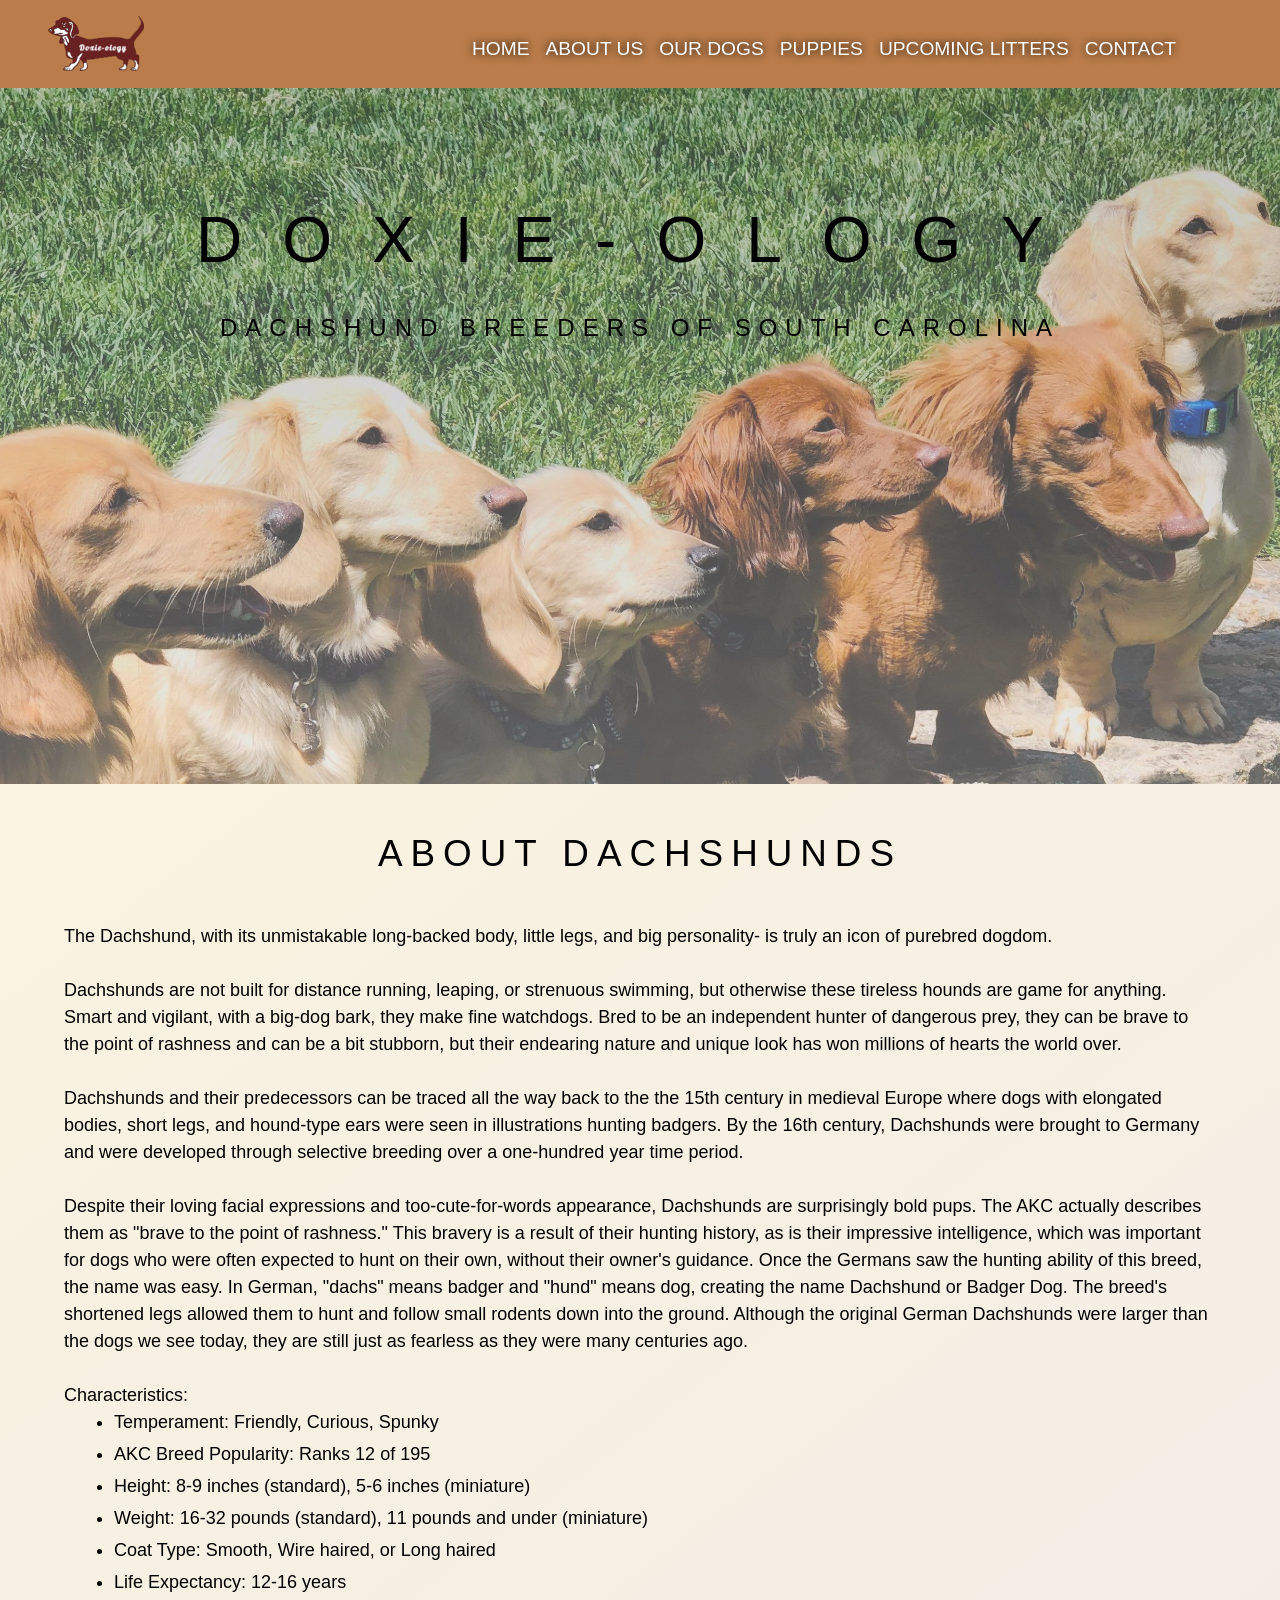
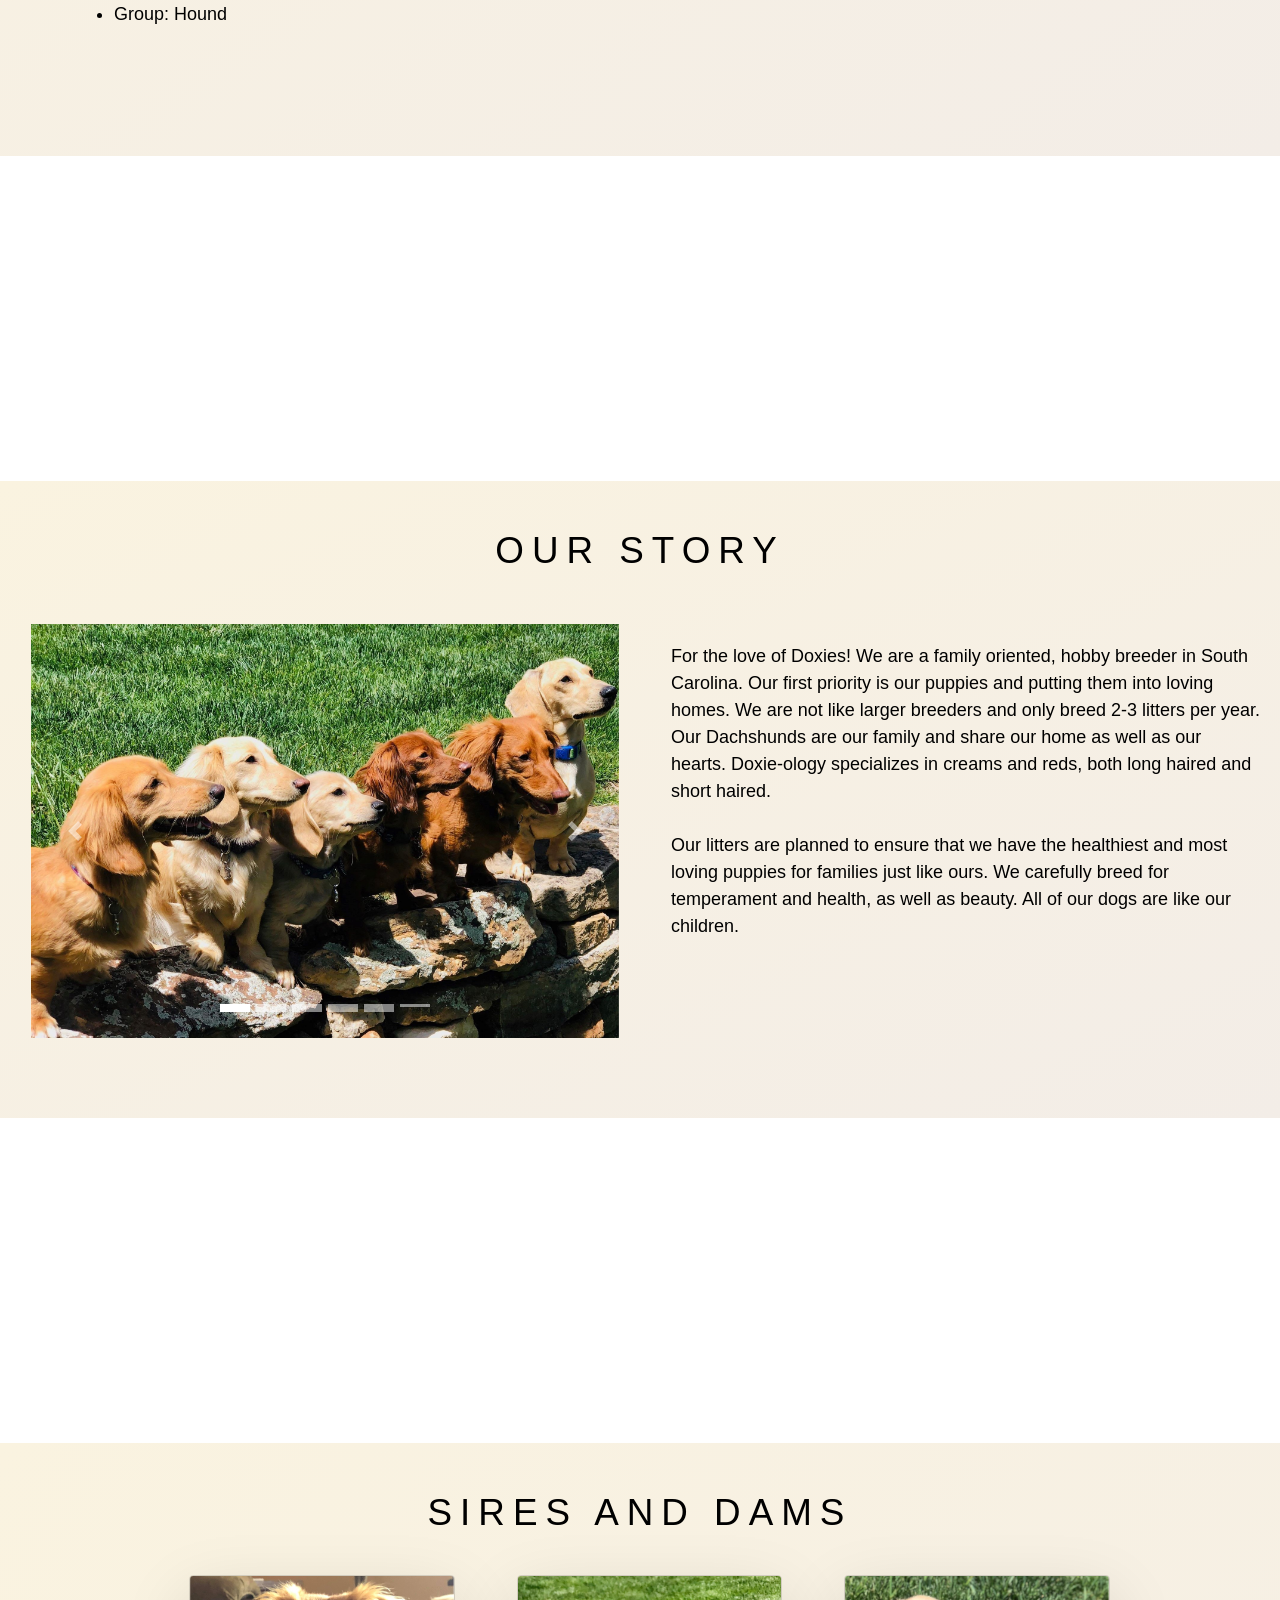
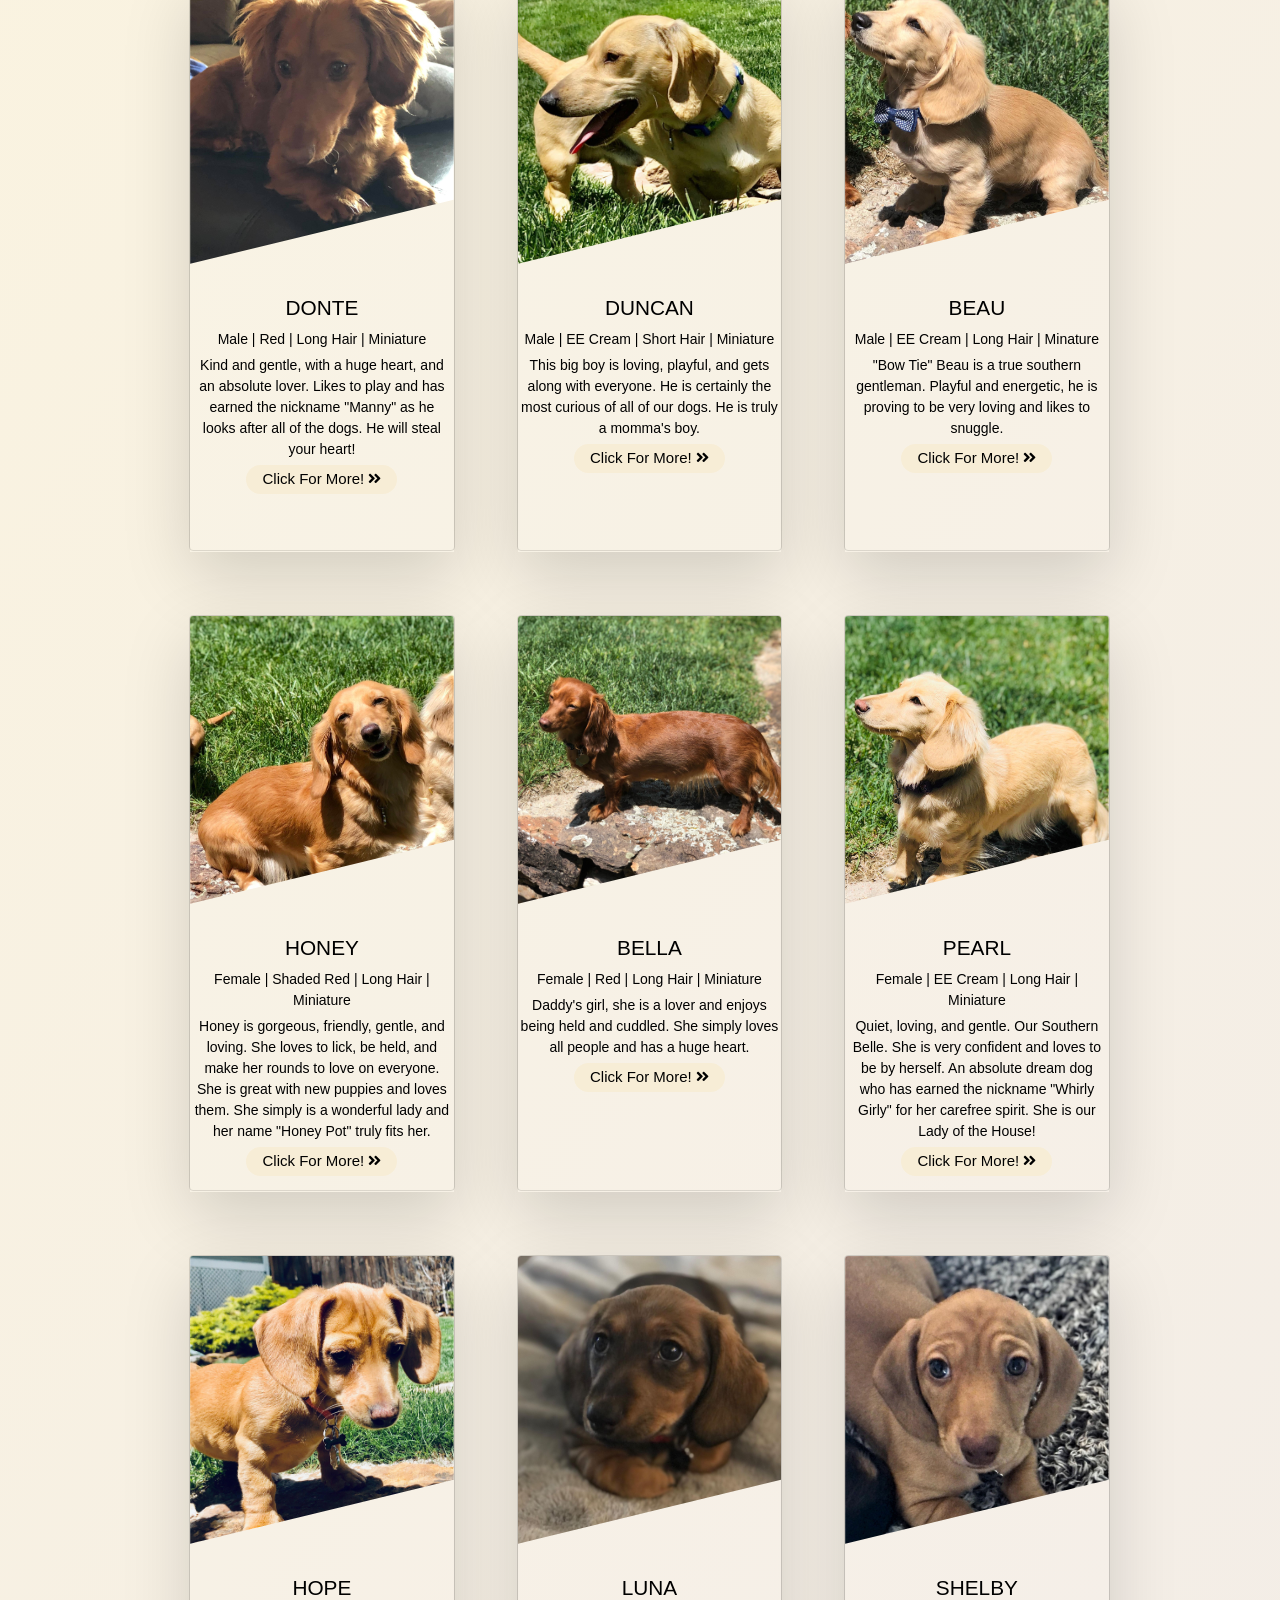
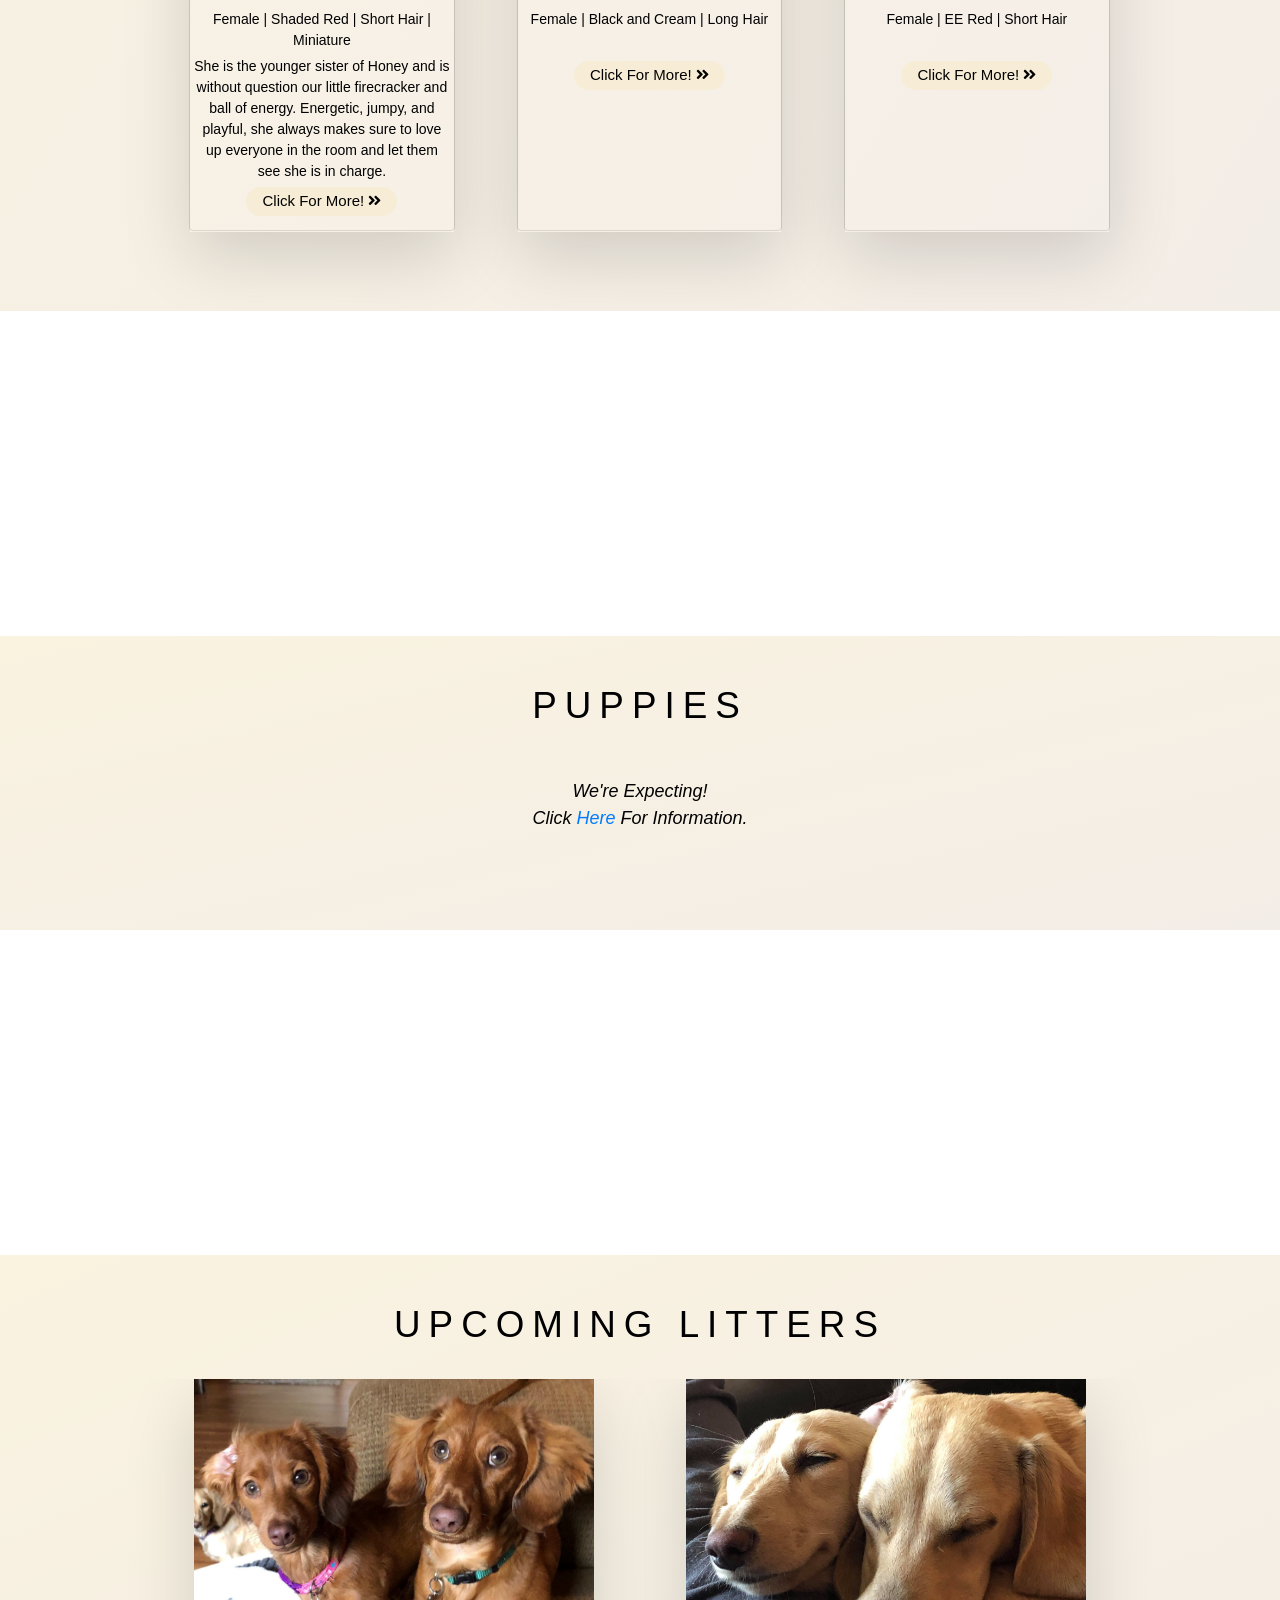
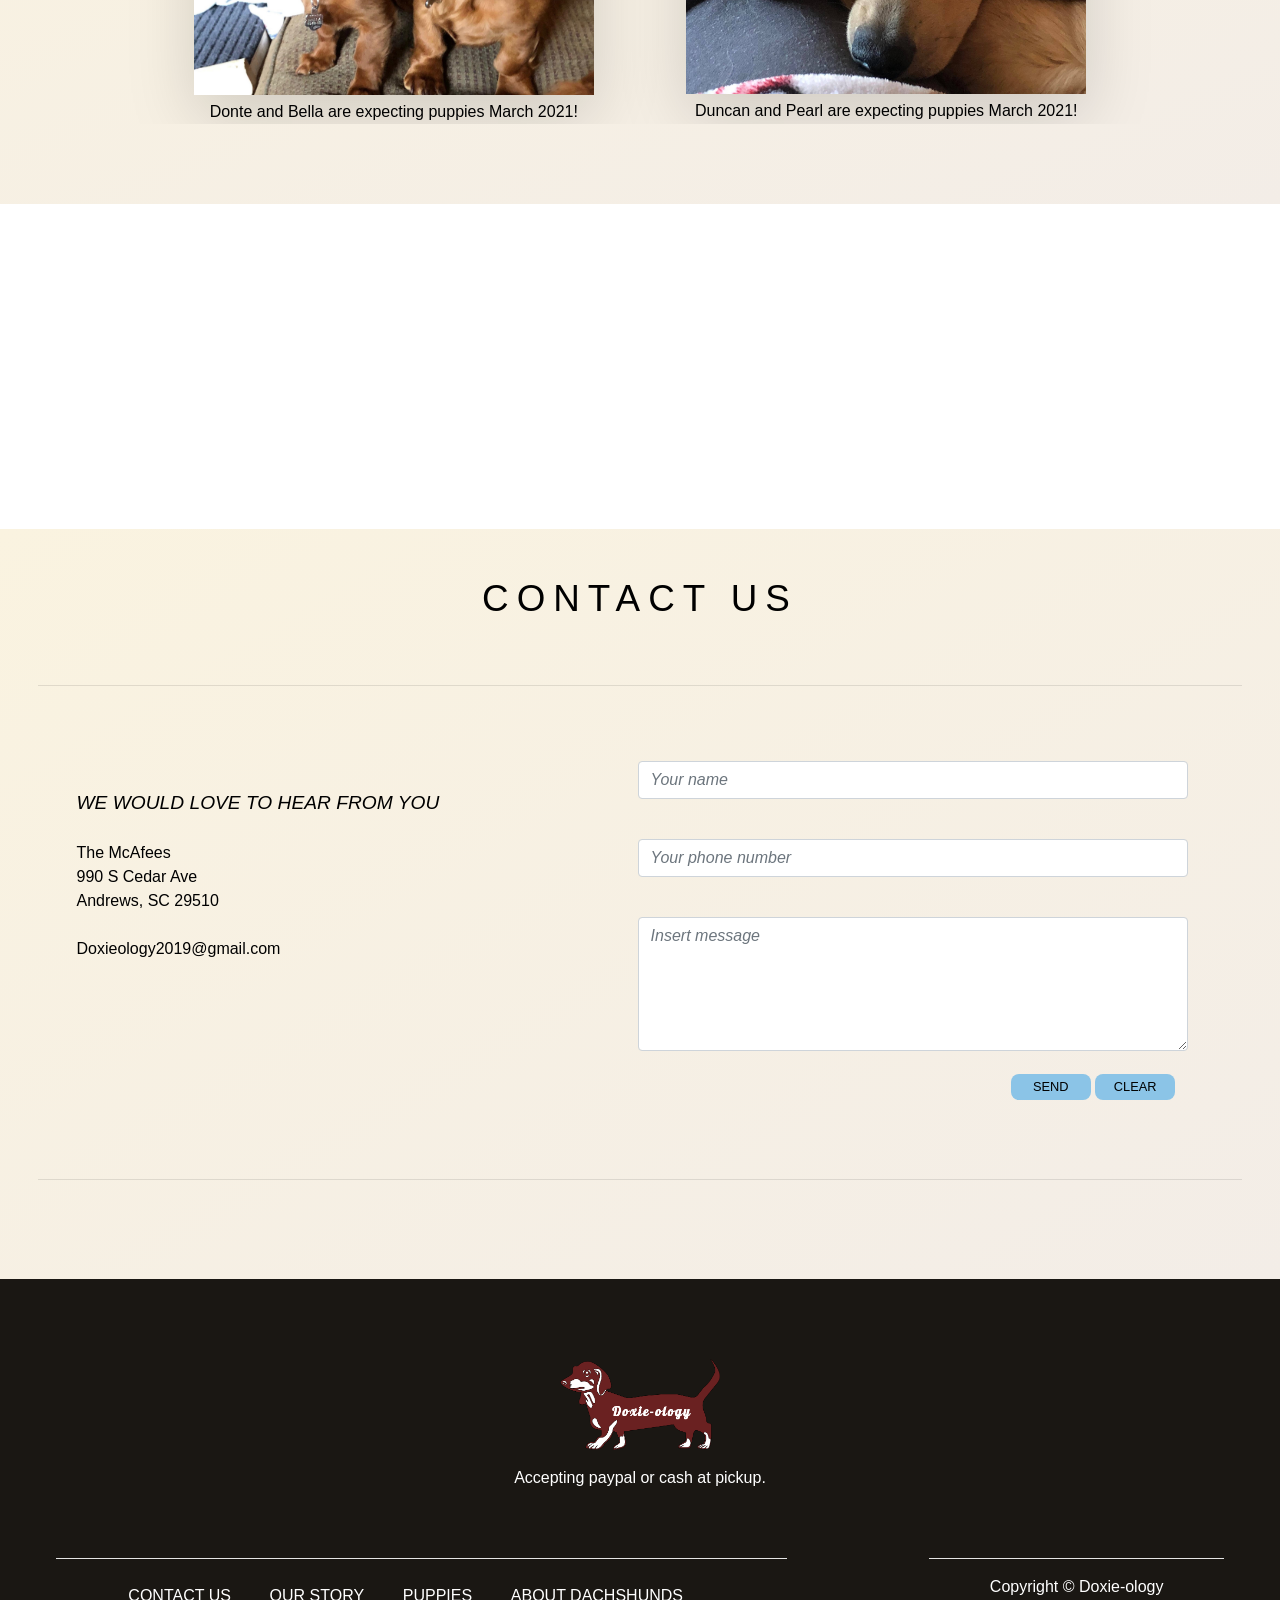
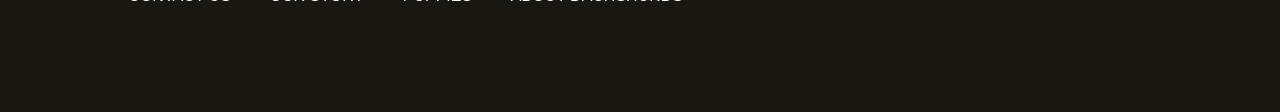
==== index.html @ 1e273b65 "changed due date" ====
<!DOCTYPE html>
<html lang="en">

<head>
    <meta charset="UTF-8">
    <meta name="viewport" content="width=device-width, initial-scale=1.0">

    <script src="https://code.jquery.com/jquery-3.4.1.slim.min.js"
        integrity="sha384-J6qa4849blE2+poT4WnyKhv5vZF5SrPo0iEjwBvKU7imGFAV0wwj1yYfoRSJoZ+n"
        crossorigin="anonymous"></script>
    <script src="https://cdn.jsdelivr.net/npm/popper.js@1.16.0/dist/umd/popper.min.js"
        integrity="sha384-Q6E9RHvbIyZFJoft+2mJbHaEWldlvI9IOYy5n3zV9zzTtmI3UksdQRVvoxMfooAo"
        crossorigin="anonymous"></script>
    <script src="assets/javascript/app.js"></script>

    <script src="https://stackpath.bootstrapcdn.com/bootstrap/4.4.1/js/bootstrap.min.js"
        integrity="sha384-wfSDF2E50Y2D1uUdj0O3uMBJnjuUD4Ih7YwaYd1iqfktj0Uod8GCExl3Og8ifwB6"
        crossorigin="anonymous"></script>
    <link rel="stylesheet" href="https://stackpath.bootstrapcdn.com/bootstrap/4.4.1/css/bootstrap.min.css"
        integrity="sha384-Vkoo8x4CGsO3+Hhxv8T/Q5PaXtkKtu6ug5TOeNV6gBiFeWPGFN9MuhOf23Q9Ifjh" crossorigin="anonymous">
    <link rel="stylesheet" href="https://use.fontawesome.com/releases/v5.13.0/css/all.css">
    <link rel="stylesheet" href="https://cdnjs.cloudflare.com/ajax/libs/font-awesome/4.7.0/css/font-awesome.min.css">
    <link rel="stylesheet" type="text/css" href="assets/css/style.css">

    <link rel="icon" href="favicon.ico" type="image/x-icon" />
    <link rel="shortcut icon" href="./assets/img/favicon.ico" type="image/x-icon" />
    <title>Doxie-ology</title>
</head>

<body>


    <nav class="navbar navbar-expand-md">
        <a class="navbar-brand" href="#home">
            <img src="./assets/img/logoFigma.png" alt="logo" class="logoHeader"></a>

        <div id="mySidepanel" class="sidepanel">
            <a href="javascript:void(0)" class="closebtn" onclick="closeNav()">&times;</a>
            <a href="#home">Home</a>
            <a href="#aboutUs">About Us</a>
            <a href="#parentInfo">Our Dogs</a>
            <a href="#availPups">Puppies</a>
            <a href="#availPups">Upcoming Litters</a>
            <a href="#contact">Contact Us</a>
        </div>
        <button class="openbtn" onclick="openNav()">&#9776;</button>

        <div class="collapse navbar-collapse" id="navbarSupportedContent">

            <ul class="navbar-nav ml-auto ">
                <li class="nav-item active">
                    <a class="nav-link" href="#home">Home <span class="sr-only">(current)</span></a>
                </li>
                <li class="nav-item">
                    <a class="nav-link" href="#aboutUs">About Us</a>
                </li>
                <li class="nav-item">
                    <a class="nav-link" href="#parentInfo">Our Dogs</a>
                </li>
                <li class="nav-item">
                    <a class="nav-link" href="#availPups">Puppies</a>
                </li>
                <li class="nav-item">
                    <a class="nav-link" href="#upcoming">Upcoming Litters</a>
                </li>
                <li class="nav-item">
                    <a class="nav-link" href="#contact">Contact</a>
                </li>

            </ul>

        </div>
    </nav>

    <div class="body">
        <div class="parallaxBody parallax1">
            <div class="heading" id="home">
                <div class="headingMain">doxie-ology</div>
                <div class="headingSub">dachshund breeders of south carolina</div>
                <!-- <div class="headingSub2">Puppies have found their forever homes. Stay tuned.</div> -->
            </div>
        </div>


        <div class="section" id="aboutDoxies">
            <h3 class="title">About Dachshunds</h3>
            <section class="about">

                The Dachshund, with its unmistakable long-backed body, little legs, and big personality- is truly an
                icon of purebred dogdom.
                <br>
                <br>
                Dachshunds are not built for distance running, leaping, or strenuous swimming, but otherwise these
                tireless hounds are game for anything.
                Smart and vigilant, with a big-dog bark, they make fine watchdogs. Bred to be an independent hunter of
                dangerous prey, they can be brave to the point of rashness and can be a bit stubborn,
                but their endearing nature and unique look has won millions of hearts the world over.
                <br>
                <br>
                Dachshunds and their predecessors can be traced all the way back to the the 15th century in medieval
                Europe where dogs with elongated bodies, short legs, and hound-type
                ears were seen in illustrations hunting badgers. By the 16th century, Dachshunds were brought to Germany
                and were developed through selective breeding
                over a one-hundred year time period.
                <br>
                <br>
                Despite their loving facial expressions and too-cute-for-words appearance, Dachshunds are surprisingly
                bold pups. The AKC actually describes them as
                "brave to the point of rashness." This bravery is a result of their hunting history, as is their
                impressive intelligence, which was important
                for dogs who were often expected to hunt on their own, without their owner's guidance. Once the Germans
                saw the hunting ability of this breed,
                the name was easy. In German, "dachs" means badger and "hund" means dog, creating the name Dachshund or
                Badger Dog. The breed's shortened legs
                allowed them to hunt and follow small rodents down into the ground. Although the original German
                Dachshunds were larger than the dogs we see today, they are still
                just as fearless as they were many centuries ago.
                <br>
                <br>
                <div class="characteristics">
                    <div class="listTitle">Characteristics:</div>
                    <div class="characteristicsList">
                        <ul>
                            <li>Temperament: Friendly, Curious, Spunky</li>
                            <li>AKC Breed Popularity: Ranks 12 of 195</li>
                            <li>Height: 8-9 inches (standard), 5-6 inches (miniature)</li>
                            <li>Weight: 16-32 pounds (standard), 11 pounds and under (miniature)</li>
                            <li>Coat Type: Smooth, Wire haired, or Long haired</li>
                            <li>Life Expectancy: 12-16 years</li>
                            <li>Group: Hound</li>
                        </ul>
                    </div>
                </div>
            </section>
        </div>

        <div class="parallaxBody parallax2"></div>


        <div class="section" id="aboutUs">
            <h3 class="title">our story</h3>
            <div class="row">
                <div class="col-sm-7 col-md-6">
                    <div class="gallery">
                        <div id="carouselExampleIndicators" class="carousel slide" data-ride="carousel">
                            <ol class="carousel-indicators">
                                <li data-target="#carouselExampleIndicators" data-slide-to="0" class="active"></li>
                                <li data-target="#carouselExampleIndicators" data-slide-to="1"></li>
                                <li data-target="#carouselExampleIndicators" data-slide-to="2"></li>
                                <li data-target="#carouselExampleIndicators" data-slide-to="3"></li>
                                <li data-target="#carouselExampleIndicators" data-slide-to="4"></li>
                                <li data-target="#carouselExampleIndicators" data-slide-to="5"></li>

                            </ol>
                            <div class="carousel-inner">
                                <div class="carousel-item active">
                                    <img src="./assets/img/groupBkyd4Carousel.jpg" class="d-block w-100" alt="img">
                                </div>
                                <div class="carousel-item">
                                    <img src="./assets/img/bellaPearlEdit.jpg" class="d-block w-100" alt="img">
                                </div>
                                <div class="carousel-item">
                                    <img src="./assets/img/beauBella.jpg" class="d-block w-100" alt="img">
                                </div>
                                <div class="carousel-item">
                                    <img src="./assets/img/group2Edit.jpg" class="d-block w-100" alt="img">
                                </div>
                                <div class="carousel-item">
                                    <img src="./assets/img/duncanPearlCarousel.jpg" class="d-block w-100" alt="img">
                                </div>
                                <div class="carousel-item">
                                    <img src="./assets/img/honeyBellaEdited.jpg" class="d-block w-100" alt="img">
                                </div>
                            </div>
                            <a class="carousel-control-prev" href="#carouselExampleIndicators" role="button"
                                data-slide="prev">
                                <span class="carousel-control-prev-icon" aria-hidden="true"></span>
                                <span class="sr-only">Previous</span>
                            </a>
                            <a class="carousel-control-next" href="#carouselExampleIndicators" role="button"
                                data-slide="next">
                                <span class="carousel-control-next-icon" aria-hidden="true"></span>
                                <span class="sr-only">Next</span>
                            </a>
                        </div>
                    </div>
                </div>
                <div class="col-sm-5 col-md-6">
                    <div class="aboutUs">
                        <p> For the love of Doxies! We are a family oriented, hobby breeder in South Carolina. Our first
                            priority is our puppies and putting them
                            into loving homes. We are not like larger breeders and only breed 2-3 litters per year. Our
                            Dachshunds are our family and share our home
                            as well as our hearts. Doxie-ology specializes in creams and reds, both long haired and
                            short haired.
                            <br>
                            <br>
                            Our litters are planned to ensure that we have the healthiest and most loving puppies for
                            families just like ours. We carefully breed for
                            temperament and health, as well as beauty. All of our dogs are like our children.
                        </p>
                    </div>
                </div>
            </div>
        </div>

        <div class="parallaxBody parallax3"></div>

        <div class="section" id="parentInfo">
            <h3 class="title">sires and dams</h3>
            <section class="info">
                <div class="row">
                    <div class="col-sm-1 emptyCol1"></div>

                    <div class="col-sm-3 ">
                        <div class="card">
                            <div class="card__side card__side--front">
                                <div class="card__picture card__picture--1">
                                    &nbsp;
                                </div>
                                <h4 class="card__heading">
                                    <span class="card__heading-span card__heading-span--1">Donte</span>
                                </h4>
                                <div class="card__details">
                                    <ul>
                                        <li class="list1">Male | Red | Long Hair | Miniature</li>
                                        <li class="info">
                                            Kind and gentle, with a huge heart, and an absolute lover.
                                            Likes to play and has earned the nickname "Manny" as he looks after all
                                            of the dogs.
                                            He will steal your heart!
                                        </li>
                                        <li>
                                            <button class="flipBtn" onclick="flipCard()">
                                                Click For More!
                                                <i class="fas fa-angle-double-right"></i>
                                            </button>
                                        </li>
                                    </ul>
                                </div>
                            </div>
                            <div class="card__side card__side--back card__side--back-1">

                            </div>
                        </div>
                    </div>

                    <div class="col-md-3 ">
                        <div class="card">
                            <div class="card__side card__side--front front">
                                <div class="card__picture card__picture--2">
                                    &nbsp;
                                </div>
                                <h4 class="card__heading">
                                    <span class="card__heading-span card__heading-span--1">Duncan</span>
                                </h4>
                                <div class="card__details">
                                    <ul>
                                        <li class="list1">Male | EE Cream | Short Hair | Miniature</li>
                                        <li class="info">
                                            This big boy is loving, playful, and gets along with everyone. He is
                                            certainly
                                            the most
                                            curious of all of our dogs. He is truly a momma's boy.
                                        </li>
                                        <li>
                                            <button class="flipBtn" onclick="flipCard()">
                                                Click For More!
                                                <i class="fas fa-angle-double-right"></i>
                                            </button>
                                        </li>
                                    </ul>
                                </div>
                            </div>
                            <div class="card__side card__side--back card__side--back-2 back">

                            </div>
                        </div>
                    </div>
                    <div class="col-md-3 ">
                        <div class="card">
                            <div class="card__side card__side--front">
                                <div class="card__picture card__picture--3">
                                    &nbsp;
                                </div>
                                <h4 class="card__heading">
                                    <span class="card__heading-span card__heading-span--1">Beau</span>
                                </h4>
                                <div class="card__details">
                                    <ul>
                                        <li class="list1">Male | EE Cream | Long Hair | Minature</li>
                                        <li class="info">
                                            "Bow Tie" Beau is a true southern gentleman. Playful and energetic, he is
                                            proving to be very loving and likes to snuggle.
                                        </li>
                                        <li>
                                            <button class="flipBtn" onclick="flipCard()">
                                                Click For More!
                                                <i class="fas fa-angle-double-right"></i>
                                            </button>
                                        </li>
                                    </ul>
                                </div>
                            </div>
                            <div class="card__side card__side--back card__side--back-3">

                            </div>
                        </div>
                    </div>
                    <div class="col-md-2 emptyCol2"></div>

                </div>
                <div class="row">
                    <div class="col-sm-1 emptyCol1"></div>
                    <div class="col-md-3">
                        <div class="card">
                            <div class="card__side card__side--front">
                                <div class="card__picture card__picture--4">
                                    &nbsp;
                                </div>
                                <h4 class="card__heading">
                                    <span class="card__heading-span card__heading-span--4">Honey</span>
                                </h4>
                                <div class="card__details">
                                    <ul>
                                        <li class="list1">Female | Shaded Red | Long Hair | Miniature</li>
                                        <li class="info">
                                            Honey is gorgeous, friendly, gentle, and loving. She loves to lick, be held,
                                            and make her rounds to love on everyone. She is great with new puppies and
                                            loves
                                            them.
                                            She simply is a wonderful lady and her name "Honey Pot" truly fits her.
                                        </li>
                                        <li>
                                            <button class="flipBtn" onclick="flipCard()">
                                                Click For More!
                                                <i class="fas fa-angle-double-right"></i>
                                            </button>
                                        </li>
                                    </ul>
                                </div>
                            </div>
                            <div class="card__side card__side--back card__side--back-4">

                            </div>
                        </div>
                    </div>

                    <div class="col-md-3">
                        <div class="card">
                            <div class="card__side card__side--front">
                                <div class="card__picture card__picture--5">
                                    &nbsp;
                                </div>
                                <h4 class="card__heading">
                                    <span class="card__heading-span card__heading-span--1">Bella</span>
                                </h4>
                                <div class="card__details">
                                    <ul>
                                        <li class="list1">Female | Red | Long Hair | Miniature</li>
                                        <li class="info">
                                            Daddy's girl, she is a lover and enjoys being held and cuddled. She simply
                                            loves all people
                                            and has a huge heart.
                                        </li>
                                        <li>
                                            <button class="flipBtn" onclick="flipCard()">
                                                Click For More!
                                                <i class="fas fa-angle-double-right"></i>
                                            </button>
                                        </li>
                                    </ul>
                                </div>
                            </div>
                            <div class="card__side card__side--back card__side--back-5">

                            </div>
                        </div>
                    </div>
                    <div class="col-md-3">
                        <div class="card">
                            <div class="card__side card__side--front">
                                <div class="card__picture card__picture--6">
                                    &nbsp;
                                </div>
                                <h4 class="card__heading">
                                    <span class="card__heading-span card__heading-span--1">Pearl</span>
                                </h4>
                                <div class="card__details">
                                    <ul>
                                        <li class="list1">Female | EE Cream | Long Hair | Miniature</li>
                                        <li class="info">
                                            Quiet, loving, and gentle. Our Southern Belle. She is very confident and
                                            loves to be by herself.
                                            An absolute dream dog who has earned the nickname "Whirly Girly" for her
                                            carefree spirit.
                                            She is our Lady of the House!
                                        </li>
                                        <li>
                                            <button class="flipBtn" onclick="flipCard()">
                                                Click For More!
                                                <i class="fas fa-angle-double-right"></i>
                                            </button>
                                        </li>
                                    </ul>
                                </div>
                            </div>
                            <div class="card__side card__side--back card__side--back-6">

                            </div>
                        </div>
                    </div>
                    <div class="col-sm-2 emptyCol2"></div>
                    

                </div>
                <div class="row">
                    <div class="col-sm-1 emptyCol1"></div>
                    <div class="col-md-3">
                        <div class="card">
                            <div class="card__side card__side--front">
                                <div class="card__picture card__picture--7">
                                    &nbsp;
                                </div>
                                <h4 class="card__heading">
                                    <span class="card__heading-span card__heading-span--1">Hope</span>
                                </h4>
                                <div class="card__details">
                                    <ul>
                                        <li class="list1">Female | Shaded Red | Short Hair | Miniature</li>
                                        <li class="info">
                                            She is the younger sister of Honey and is without question our little
                                            firecracker and ball of energy. Energetic, jumpy, and playful, she always
                                            makes sure to love up everyone in the room and let them see she is in
                                            charge.
                                        </li>
                                        <li>
                                            <button class="flipBtn" onclick="flipCard()">
                                                Click For More!
                                                <i class="fas fa-angle-double-right"></i>
                                            </button>
                                        </li>
                                    </ul>
                                </div>
                            </div>
                            <div class="card__side card__side--back card__side--back-7"> </div>
                        </div>
                    </div>
                    <div class="col-md-3">
                        <div class="card">
                            <div class="card__side card__side--front">
                                <div class="card__picture card__picture--8">
                                    &nbsp;
                                </div>
                                <h4 class="card__heading">
                                    <span class="card__heading-span card__heading-span--1">Luna</span>
                                </h4>
                                <div class="card__details">
                                    <ul>
                                        <li class="list1">Female | Black and Cream | Long Hair </li>
                                        <li class="info">
                                            
                                        </li>
                                        <li>
                                            <button class="flipBtn" onclick="flipCard()">
                                                Click For More!
                                                <i class="fas fa-angle-double-right"></i>
                                            </button>
                                        </li>
                                    </ul>
                                </div>
                            </div>
                            <div class="card__side card__side--back card__side--back-8"> </div>
                        </div>
                    </div>
                    <div class="col-md-3">
                        <div class="card">
                            <div class="card__side card__side--front">
                                <div class="card__picture card__picture--9">
                                    &nbsp;
                                </div>
                                <h4 class="card__heading">
                                    <span class="card__heading-span card__heading-span--1">Shelby</span>
                                </h4>
                                <div class="card__details">
                                    <ul>
                                        <li class="list1">Female | EE Red | Short Hair </li>
                                        <li class="info">
        
                                        </li>
                                        <li>
                                            <button class="flipBtn" onclick="flipCard()">
                                                Click For More!
                                                <i class="fas fa-angle-double-right"></i>
                                            </button>
                                        </li>
                                    </ul>
                                </div>
                            </div>
                            <div class="card__side card__side--back card__side--back-9"> </div>
                        </div>
                    </div>
                    <div class="col-md-2 col-md-2 emptyCol2"></div>
                </div>

            </section>
        </div>

        <div class="parallaxBody parallax4"></div>

        <div class="section" id="availPups">
            <h3 class="title">puppies</h3>
            <section class="stayTuned">
                <div class="stayTunedParagraph">
                    <p>We're expecting!
                        <br>Click <a href="#upcoming">here</a> for information.
                    </p>
                </div>
            </section>

            <section class="pups">
                <div class="row">
                    <div class="col-sm-3">
                        <div class="card" id="flip-card">
                            <div class="card__side card__side--front flip-card-front">
                                <div class="card__picture card__picture--1"></div>
                                <h4 class="card__heading">
                                    <span class="card__heading-span card__heading-span--1">Future Puppy</span>
                                </h4>
                                <div class="card__details">
                                    <ul>
                                        <li>Color | Gender | Hair Length </li>
                                        <li>Date of birth</li>
                                        <li>Dam and Sire</li>
                                        <li>Short paragraph about their character</li>
                                        <li>
                                            <button class="flipBtn" onclick="flipCard()">
                                                Click For More!
                                                <i class="fas fa-angle-double-right"></i>
                                            </button>
                                        </li>

                                    </ul>
                                </div>
                            </div>
                            <div class="card__side card__side--back card__side--back-2"></div>
                        </div>
                    </div>

                    <div class="col-sm-3">
                        <div class="card">
                            <div class="card__side card__side--front">
                                <div class="card__picture card__picture--1">
                                    &nbsp;
                                </div>
                                <h4 class="card__heading">
                                    <span class="card__heading-span card__heading-span--1">Future Puppy</span>
                                </h4>
                                <div class="card__details">
                                    <ul>
                                        <li>Color | Gender | Hair Length </li>
                                        <li>Date of birth</li>
                                        <li>Dam and Sire</li>
                                        <li>Short paragraph about their character</li>
                                        <li>
                                            <button class="flipBtn" onclick="flipCard()">
                                                Click For More!
                                                <i class="fas fa-angle-double-right"></i>
                                            </button>
                                        </li>
                                    </ul>
                                </div>
                            </div>
                            <div class="card__side card__side--back card__side--back-2"></div>
                        </div>
                    </div>
                    <div class="col-sm-3">
                        <div class="card">
                            <div class="card__side card__side--front">
                                <div class="card__picture card__picture--1">
                                    &nbsp;
                                </div>
                                <h4 class="card__heading">
                                    <span class="card__heading-span card__heading-span--1">Future Puppy</span>
                                </h4>
                                <div class="card__details">
                                    <ul>
                                        <li>Color | Gender | Hair Length </li>
                                        <li>Date of birth</li>
                                        <li>Dam and Sire</li>
                                        <li>Short paragraph about their character</li>
                                        <li>
                                            <button class="flipBtn" onclick="flipCard()">
                                                Click For More!
                                                <i class="fas fa-angle-double-right"></i>
                                            </button>
                                        </li>
                                    </ul>
                                </div>
                            </div>
                            <div class="card__side card__side--back card__side--back-2">
                            </div>
                        </div>
                    </div>
                    <div class="col-sm-3">
                        <div class="card">
                            <div class="card__side card__side--front">
                                <div class="card__picture card__picture--1">
                                    &nbsp;
                                </div>
                                <h4 class="card__heading">
                                    <span class="card__heading-span card__heading-span--1">Future
                                        Puppy</span>
                                </h4>
                                <div class="card__details">
                                    <ul>
                                        <li>Color | Gender | Hair Length </li>
                                        <li>Date of birth</li>
                                        <li>Dam and Sire</li>
                                        <li>Short paragraph about their character</li>
                                        <li>
                                            <button class="flipBtn" onclick="flipCard()">
                                                Click For More!
                                                <i class="fas fa-angle-double-right"></i>
                                            </button>
                                        </li>
                                    </ul>
                                </div>

                            </div>
                            <div class="card__side card__side--back card__side--back-2">
                            </div>
                        </div>
                    </div>
                </div>
                <div class="row">
                    <div class="col-sm-3">
                        <div class="card">
                            <div class="card__side card__side--front">
                                <div class="card__picture card__picture--1">
                                    &nbsp;
                                </div>
                                <h4 class="card__heading">
                                    <span class="card__heading-span card__heading-span--1">Future
                                        Puppy</span>
                                </h4>
                                <div class="card__details">
                                    <ul>
                                        <li>Color | Gender | Hair Length </li>
                                        <li>Date of birth</li>
                                        <li>Dam and Sire</li>
                                        <li>Short paragraph about their character</li>
                                        <li>
                                            <button class="flipBtn" onclick="flipCard()">
                                                Click For More!
                                                <i class="fas fa-angle-double-right"></i>
                                            </button>
                                        </li>
                                    </ul>
                                </div>
                            </div>
                            <div class="card__side card__side--back card__side--back-2">
                            </div>
                        </div>
                    </div>

                    <div class="col-sm-3">
                        <div class="card">
                            <div class="card__side card__side--front">
                                <div class="card__picture card__picture--1">
                                    &nbsp;
                                </div>
                                <h4 class="card__heading">
                                    <span class="card__heading-span card__heading-span--1">Future
                                        Puppy</span>
                                </h4>
                                <div class="card__details">
                                    <ul>
                                        <li>Color | Gender | Hair Length </li>
                                        <li>Date of birth</li>
                                        <li>Dam and Sire</li>
                                        <li>Short paragraph about their character</li>
                                        <li>
                                            <button class="flipBtn" onclick="flipCard()">
                                                Click For More!
                                                <i class="fas fa-angle-double-right"></i>
                                            </button>
                                        </li>
                                    </ul>
                                </div>
                            </div>
                            <div class="card__side card__side--back card__side--back-2"></div>
                        </div>
                    </div>
                    <div class="col-sm-3">
                        <div class="card">
                            <div class="card__side card__side--front">
                                <div class="card__picture card__picture--1">
                                    &nbsp;
                                </div>
                                <h4 class="card__heading">
                                    <span class="card__heading-span card__heading-span--1">Future
                                        Puppy</span>
                                </h4>
                                <div class="card__details">
                                    <ul>
                                        <li>Color | Gender | Hair Length </li>
                                        <li>Date of birth</li>
                                        <li>Dam and Sire</li>
                                        <li>Short paragraph about their character</li>
                                        <li>
                                            <button class="flipBtn" onclick="flipCard()">
                                                Click For More!
                                                <i class="fas fa-angle-double-right"></i>
                                            </button>
                                        </li>
                                    </ul>
                                </div>
                            </div>
                            <div class="card__side card__side--back card__side--back-2"></div>
                        </div>
                    </div>
                    <div class="col-sm-3">
                        <div class="card">
                            <div class="card__side card__side--front">
                                <div class="card__picture card__picture--1">
                                    &nbsp;
                                </div>
                                <h4 class="card__heading">
                                    <span class="card__heading-span card__heading-span--1">Future
                                        Puppy</span>
                                </h4>
                                <div class="card__details">
                                    <ul>
                                        <li>Color | Gender | Hair Length </li>
                                        <li>Date of birth</li>
                                        <li>Dam and Sire</li>
                                        <li>Short paragraph about their character</li>
                                        <li>
                                            <button class="flipBtn" onclick="flipCard()">
                                                Click For More!
                                                <i class="fas fa-angle-double-right"></i>
                                            </button>
                                        </li>
                                    </ul>
                                </div>
                            </div>
                            <div class="card__side card__side--back card__side--back-2"></div>
                        </div>
                    </div>
                </div>
            </section>

        </div>

        <div class="parallaxBody parallax5"></div>

        <div class="section" id="upcoming">
            <h3 class="title">Upcoming Litters</h3>


            <section class="expecting">
                <div class="row">
                    <div class="col-sm-1 col-md-1"></div>
                    <div class="col-sm-5 col-md-5">
                        <div class="expectingContent">
                            <div class="expectingPic">
                                <img src="assets/img/bellaDonte-1.jpg" alt="bellaAndPearl" class="expectingPic1">
                                <br>
                                Donte and Bella are expecting puppies March 2021!
                            </div>
                        </div>
                    </div>
                    <div class="col-sm-5 col-md-5">
                        <div class="expectingContent">
                            <div class="expectingPic">
                                <img src="assets/img/duncanPearl.jpg" alt="duncanAndPearl" class="expectingPic2">
                                <br>
                                Duncan and Pearl are expecting puppies March 2021!
                            </div>
                        </div>
                        <div class="col-sm-1 col-sm-1"></div>
                    </div>

            </section>

        </div>

        <div class="parallaxBody parallax6"></div>

        <div class="section" id="contact">
            <h3 class="title">Contact Us</h3>
            <hr class="hrContact1">
            <section class="contact--1">
                <div class="row">
                    <div class="col-sm-5">
                        <div class="contactInfo">
                            <heading class="contactHeading">We would love to hear from you</heading>
                            <br>
                            <br>
                            <div class="contactText">
                                <div class="contactText1">
                                    <div class="contactTextHeading">The McAfees</div>
                                    <div>990 S Cedar Ave</div>
                                    <div>Andrews, SC 29510</div>
                                </div>
                                <br>
                                <div class="contactText2">
                                    Doxieology2019@gmail.com
                                </div>
                            </div>
                        </div>
                    </div>
                    <div class="col-sm-7">
                        <form class="contactForm" action="MAILTO:doxieology2019@gmail.com" method="post"
                            enctype="text/plain">
                            <div class="row">
                                <div class="col">
                                    <div class="form-group">
                                        <label for="name"></label>
                                        <input type="text" name="Name" class="form-control" id="formName"
                                            placeholder="Your name" size="50">
                                    </div>
                                </div>
                            </div>
                            <div class="form-group">
                                <label for="name"></label>
                                <input type="text" name="Phone Number" class="form-control" id="formNumber"
                                    placeholder="Your phone number" size="15">
                            </div>

                            <div class="form-group">
                                <label for="message"></label>
                                <textarea name="Message" class="form-control" id="formMessage" size="800"
                                    placeholder="Insert message" rows="5"></textarea>
                            </div>
                            <div class="btn">
                                <input class="button" type="submit" value="send">
                                <input class="button" type="reset" value="clear">
                            </div>
                        </form>
                    </div>
                </div>
                <hr class="hrContact1">
            </section>
        </div>


        <footer class="footer">
            <div class="footerLogo">
                <img src="assets/img/logoFigma.png" alt="logo" class="logoFooter">
                <br>
                <p class="cashMethod">Accepting paypal or cash at pickup.</p>
            </div>
            <br>
            <div class="row">
                <div class="col-sm-8">
                    <hr class="hrFooter" />
                    <div class="footerLinks">
                        <ul class="footerList">
                            <li class="footerItem"><a href="#contact" class="footerLink">Contact
                                    Us</a></li>
                            <li class="footerItem"><a href="#aboutUs" class="footerLink">Our
                                    Story</a></li>
                            <li class="footerItem"><a href="#availPups" class="footerLink">Puppies</a></li>
                            <li class="footerItem"><a href="#aboutDoxies" class="footerLink">About
                                    Dachshunds</a>
                            </li>

                        </ul>
                    </div>
                </div>
                <div class="col-sm-4">
                    <hr class="hrFooter" />
                    <p class="copyright">
                        Copyright &copy; Doxie-ology
                    </p>
                </div>
            </div>

        </footer>
    </div>

    <script type="text/javascript" src="https://cdnjs.cloudflare.com/ajax/libs/jquery/3.2.1/jquery.min.js"></script>
    <script type="text/javascript" src="./assets/javascript/app.js"></script>
</body>

</html>
---- assets/css/style.css ----
* {
    padding: 0;
    margin: 0;
}

body {
    position: relative;
    padding: 0;
    margin: 0;
    font-family:"Montserrat Alternates", sans-serif;
    color: black;
    text-align: center;
    overflow-x: hidden;
    width: 100%;
}

.logoHeader {
    position: fixed;
    float:left;
    width: 6rem;
    height:auto;
    top: 1rem;
    left: 3rem;
    
}


.navbar{
    position: fixed;
    top:0;
    left: 0;
    width: 100%;
    height: 5.5rem;
    padding: 1.5rem 6rem;
    box-sizing: border-box;
    -webkit-transition: .5s;
    -moz-transition: .5s;
    -o-transition: .5s;
    transition: .5s;
    background-color: #ba7c4a;
    z-index: 5;
    
}

nav.black{
    background: rgba(186, 125, 74, 0.9);
    height:4.5rem;
    padding: 1rem 6rem;
  }

.navbar-nav{
    float: right;
    margin: 0;
    padding: 0;
    display: flex;
}

.nav-link {
    list-style: none;
    margin-top: 1rem;
    line-height: none;
    font-size: 1.2em;
    color: white;
    padding: 0rem 1rem;
    text-decoration: none;
    text-transform: uppercase;
    transition: 1s;
    -webkit-transition: 1s;
    -moz-transition: 1s;
    -o-transition: 1s;
    text-shadow: 0 0 10px #000;
  }

  
nav.black .nav-link{
    color: #fff;
    line-height: 20px;
  }

nav.black .nav-link:hover{
    color:black;
    transition: 1s ease;
}

.nav-link:active,
.nav-link:hover{
  color:black;
  transition: 1s ease;
}

.sidepanel, 
.openbtn{
    display: none;
}

.parallaxBody {
    min-height: 325px; 
    background-attachment: fixed;
    background-position: center;
    background-repeat: no-repeat;
    background-size: cover;
}

.parallax1 {
    background: 
        linear-gradient(
            rgba(122, 122, 122, 0.4), 
            rgba(248, 245, 245, .4)), 
        url("../img/groupBkyd4Edit5.jpg");
    height: 80vh;
    background-attachment: fixed;
    background-position: center;
    background-repeat: no-repeat;
    background-size: cover;
    top: -100;
}

.parallax2 {
    background-image: url("../img/group.jpg");

}
.parallax3 {
    background-image: url("../img/beauBella.jpg");
}


.parallax4{
    background-image: url("../img/groupBkyd3.jpg");
}

.parallax5 {
    background-image: url("../img/groupLR.jpg");
   
}
.parallax6 {
    background-image: url("../img/honey5-1.jpg");
   
}

.heading {
    position: relative;
    height:80vh;
    color: black;
    justify-content: center;
    align-items: center;
    margin:5%;
    padding:10% 3%;

}


.headingMain {
    position: relative;
    display: block;
    font-family: 'Montserrat Alternates', sans-serif;
    font-size: 4em;
    font-weight: 250;
    letter-spacing: 2.5rem;
    text-align: center;
    text-transform: uppercase;
    animation-name: moveInLeft;
    animation-duration: 2s;
    animation-timing-function: ease-out;
}

.headingSub {
    display: block;
    font-family: 'Montserrat Alternates', sans-serif;
    font-size: 1.5rem;
    font-weight: 15rem;
    letter-spacing: .5rem;
    text-transform: uppercase;
    text-align:center;
    padding-top: 2%;
    animation-name: pauseWelcome;
    animation-delay: 2s;
    animation-duration: 2s;
    animation-timing-function: ease-out;
    animation-fill-mode: both;
}

@keyframes moveInLeft {
    0% {
        opacity: 0;
        transform: translateX(-10rem);
    }

    80% {
        transform: translateX(1rem);
    }

    100% {
        opacity: 1;
        transform: translate(0);
    }
}

@keyframes pauseWelcome{
    0% {

        opacity: 0;
    }
    25% {
        opacity: .25;
    }
    50% {
        opacity: .5;
    }
    75% {
        opacity: .75;
    }
    100% {
        opacity: 1;
    }
}


.section {
    overflow-x: hidden;
    width: 100%;
    height: auto;
    padding-bottom: 3rem;
    background:linear-gradient(
        to right bottom,
        rgb(250, 243, 224),
    rgb(243, 237, 231));


}
 #aboutUs {
     height: 600px;
     font-size: 18px;
 }

.title {
    text-transform: uppercase;
    font-size: 2.3rem;
    font-weight: 300;
    letter-spacing: .5rem;
    padding-top: 3rem;
}

#aboutDoxies {
    font-size: 18px;
}

.characteristicsList ul {
    padding-left: 50px;  
    list-style-position: outside;
}

.about {
    margin: 0; 
    padding: 3% 5% 5% 5%;
    text-align:left;
    
}
#aboutUs {
    height: auto;
}
.gallery {
    margin: 0; 
    padding: 7% 1% 5% 5%;
    text-align:left;
    
}

.aboutUs {
    margin: 0; 
    padding: 10% 3% 3% 1%;
    text-align:left;
    padding-left: 1rem;
    
}
.info {
    padding-top: 0;
}

.pups {
    display: block;
}

.stayTunedParagraph {
    display: block;
    font-size: 18px;
    font-weight: 500;
    text-align: center;
    margin: 50px 10px 50px 10px;
    text-transform: capitalize;
    font-style: italic;
}
.expecting {
    margin: 2rem 4rem;
    overflow-x: hidden;

}
.expectingContent {
    display: block;
    text-align: center;
    


}
.expectingPic1{
    width: 400px;
    height: auto;
    box-shadow: 0 1.5rem 4rem rgba(0, 0, 0, 0.15);
    margin-bottom: 5px;
}
.expectingPic2{
    width: 400px;
    height: auto;
    box-shadow: 0 1.5rem 4rem rgba(0, 0, 0, 0.15);
    margin-bottom: 5px;
   
}

footer {
    display: block;
    padding-bottom: 5rem;
    margin: 0;
    background: #1a1713;
    height: auto;
    text-align: center;
    color: black;
    font-size: 1.5rem;

}
.footerLogo {
    padding-bottom: 0;
}
.logoFooter {
    width: 10rem;
    height: auto;
    margin: 5rem 5rem 1rem 5rem;
}
.cashMethod {
    color: white;
    font-size: 1rem;
}

.footerStuff {
    display: inline;
}
.footerLinks {
    display: inline-block;
}

.footerList {
    list-style: none;
}

.footerItem {
    display: inline-block;
}

.footerLink {
    text-decoration: none;
    text-transform: uppercase;
   
    
}

.footerLink:link,
.footerLink:visited {
    color:white;
    font-size: 1rem;
    text-decoration: none;
    text-transform: uppercase;
    display: inline-block;
    transition: .8s;
    margin-right: 2rem;
}

.footerLink:hover,
.footerLink:active {
    color: #ba7c4a;
    text-shadow: 0 0 10px #000;

}

.copyright {
    color: white;
    font-size: 1rem;
}

.hrFooter {
    background: white;
    margin: 1rem 3.5rem 1rem 3.5rem;
}
.emptyCol1 {
    margin: 2rem;
}
.emptyCol2 {
    padding: 0;
    margin:0;
}
.card {
        background-color: transparent;
        position: relative;
        height: 36rem;
        margin: 2rem 1rem;
        cursor: pointer;
        transition: 0.4s;
        -webkit-transition: 0.4s;
        -moz-transition:  0.4s;
        -o-transition: 0.4s;
        -webkit-transform-style: preserve-3d;
        transform-style: preserve-3d;
        
    }

.card.flipped {
    
        -webkit-transform: rotateY( 180deg );
        -moz-transform: rotateY( 180deg );
        -o-transform: rotateY( 180deg );
        transform: rotateY( 180deg );
        
      }

.card__side {
    background-color: rgb(255, 255, 255, 0.1);
    height: 36rem;
    position: absolute;
    z-index: 1;
    margin: 0;
    top: 0;
    left: 0;
    width: 100%;
    overflow: hidden;
    box-shadow: 0 1.5rem 4rem rgba(0, 0, 0, 0.15);
    -webkit-transition: all 1s ease; 
    -moz-transition:   all 1s ease;
    -o-transition: all 1s ease;
    transition: all 1s ease;
    -webkit-backface-visibility: hidden;
    -moz-backface-visibility: hidden;
    -moz-backface-visibility: hidden;
    backface-visibility: hidden;
    }
 

.card__side--back {
    position: relative;
    z-index: 3;
    height:36rem;
    background-color: rgb(255, 255, 255, .1);-webkit-transform:rotateY(180deg);
    -moz-transform: rotateY(180deg);
    -o-transform: rotateY(180deg);
    transform: rotateY(180deg);
    background-size: cover;
    background-repeat: no-repeat; 
    cursor: pointer;
    

    }
.card__side--back-1 {
        background-image:url(../img/donte3.jpg);
       
         
         }
.card__side--back-2 {
        background-image:url(../img/duncan2.jpg);
}
.card__side--back-3 {
            background-image:url(../img/beau2.jpg);
    }
.card__side--back-4 {
        background-image:url(../img/honey2.jpg);
    }
.card__side--back-5 {
        background-image:url(../img/bella3.jpg);
    }
.card__side--back-6 {
        background-image:url(../img/pearl2cropped.jpg);
    }
.card__side--back-7 {
        background-image:url(../img/hope4.jpg);
    }

.card__side--back-8 {
        background-image:url(../img/luna5-1.jpg);
    }
.card__side--back-9{
        background-image:url(../img/shelby1-2.jpg);
    }

.card__picture {
        background-size: contain;
        height: 20rem;
        background-blend-mode: screen;
        -webkit-clip-path: polygon(0 0, 100% 0, 100% 70%, 0 90%);
        clip-path: polygon(0 0, 100% 0, 100% 70%, 0 90%);
        border-top-left-radius: 3px;
        border-top-right-radius: 3px; 
        background-repeat: no-repeat;
          background-size: cover;
     }
.card__picture--1 {
    background-image: url(../img/donte2.jpg);
         
        }
.card__picture--2{
    background-image: url(../img/duncan4.jpg);
           
          }
.card__picture--3{
    background-image: url(../img/beauBT1Edit.jpg);
           
          }
.card__picture--4{
    background-image: url(../img/honey4.jpg);
           
          }
.card__picture--5{
    background-image: url(../img/bella4Edit.jpg);
           
          }     
.card__picture--6{
    background-image: url(../img/pearl5Edit.jpg);
           
          }
.card__picture--7{
     background-image: url(../img/hope5.jpg);
           
          }
.card__picture--8{
    background-image: url(../img/luna3-1.jpg);
}
.card__picture--9{
    background-image: url(../img/shelby7.jpg);
}
   
.card__heading {
        font-size: 1.3rem;
        font-weight: 400rem;
        text-transform: uppercase;
        color: black;
        text-align: center;
    }
    
.card__details {
        font-size: 14px;
        text-align:center;
        padding-right:1%;
        padding-left: 1%;
        padding-bottom: 5px;
        backface-visibility: hidden;
    }
    
.card__details.li {
    padding-bottom: 5px;
}
li:not(:last-child) {
        padding-bottom: 5px;
    }


.animation {
    -webkit-transition: all 0.3s ease;
    -moz-transition: all 0.3s ease;
    -ms-transition: all 0.3s ease;
    -o-transition: all 0.3s ease;
    transition: all 0.3s ease;
  }


button {
    background-color:rgb(247, 237, 214);
    border:none;
    border-radius: 10rem;
    font-size: 15px;
    padding: .2rem 1rem;
    display: inline-block;
    position: relative;
    margin-bottom: .5rem;
}
button:hover,
button:active {
    text-decoration: none;
    display: inline-block;
    border-radius: 10rem;
    -webkit-transition:all .6s;
    -moz-transition: all .6s;
    -ms-transition:all .6s;
    -o-transition:all .6s;
    transition: all .6s;
    position: relative;
    font-size: 17px;
    border: none;
    cursor: pointer;
}

button:hover {
    -webkit-transform: translateY(-3px);
    -moz-transform: translateY(-3px);
    -o-transform: translateY(-3px);
    transform: translateY(-3px);
    box-shadow: 0 1rem 2rem rgba(0, 0, 0, 0.2); 
}
.button:hover::after {
    -webkit-transform:  scaleX(1.4) scaleY(1.6);
    -moz-transform:  scaleX(1.4) scaleY(1.6);
    -o-transform:  scaleX(1.4) scaleY(1.6);
    transform: scaleX(1.4) scaleY(1.6);
      opacity: 0; }
  
button:active, .button:focus {
    outline: none;
    -webkit-transform: translateY(-1px);
    -moz-transform: translateY(-1px);
    -o-transform: translateY(-1px);
    transform: translateY(-1px);
    box-shadow: 0 0.5rem 1rem rgba(0, 0, 0, 0.2); }


.hrContact1 {
    margin: 5% 3% 4% 3%;
    

}
.hrContact2 {
    margin-top: 4% 3% 5% 3%;
}

.contactInfo {
    margin-top: 5%;
    padding: 5% 10%;
    display: inline-block;
    position: relative;
    height: auto;
    text-align: left;
    
}

.contactHeading {
    font-size: 1.2rem;
    font-weight: 500;
    text-transform: uppercase;
    font-style: italic;
}

.contactTextHeading {
    font-size: 1rem;
}

.contactForm {
    display: inline-block;
    position: relative;
    width:75%;
    height:auto;
    text-align: left;
}
::-webkit-input-placeholder {
    font-style: italic;
 }

.btn {
    position: relative;
    display: block;
    text-align: right;
}
.button {
    background-color: rgb(139, 196, 231);
    border:none;
    border-radius: .5rem;
    width: 5rem;
    text-transform: uppercase;
    font-size: .8rem;
    font-weight: 400;
    padding: .2rem 1rem;
    display: inline-block;
    position: relative;
    margin-bottom: .5rem;
}
.button:hover,
.button:active {
    text-transform: uppercase;
    text-decoration: none;
    display: inline-block;
    border-radius: 10rem;
    transition: all .5s;
    position: relative;
    font-size: .8rem;
    border: none;
    cursor: pointer;
}

.button:hover {
    transform: translateY(-3px);
    box-shadow: 0 1rem 2rem rgba(0, 0, 0, 0.2); }
    .button:hover::after {
      transform: scaleX(1.4) scaleY(1.6);
      opacity: 0; }
  
.button:active, .button:focus {
    outline: none;
    transform: translateY(-1px);
    box-shadow: 0 0.5rem 1rem rgba(0, 0, 0, 0.2); }

.pups {
    display:none;
}

@media only screen and (max-width: 767px) {

body{
        width: 100%;
        overflow-x: hidden;
    }

.parallaxBody {
    background-attachment: inherit;
    width: 100%;
    height: 30vh;
    overflow-x: none;
  

}

.navbar {
    height: 6rem;
    top:0;
    left: 0;
    width: 100%;
    
}

nav.black{
    background: rgba(186, 125, 74, 0.9);
    height:5rem;
    padding-top: 1rem;
  
  }
  
.navbar #navbarSupportedContent {
    display: none;
  }
  
.navbar a {
    color: white;
    padding: 14px 16px;
    text-decoration: none;
    font-size: 8px;
    display: block;
    text-transform: uppercase;
    -webkit-transition: 1s;
    -moz-transition: 1s;
    -o-transition: 1s;
    transition: 1s;
    text-shadow: 0 0 10px #000;
  }


.sidepanel {
    height: auto;
    position:absolute;
    z-index: 6;
    top: 0;
    left: 0;
    background-color:rgb(186, 124, 74);
    padding-top:10px;
    -webkit-transition: 0.5s;
    -moz-transition: 0.5s;
    -o-transition: 0.5s;
    transition: 0.5s;
  }

.sidepanel a {
    padding: 6px 6px 6px 6px;
    text-decoration: none;
    font-size: 20px;
    color: white;
    display:block;
    -webkit-transition: 0.3s;
    -moz-transition: 0.3s;
    -o-transition: 0.3s;
    transition: 0.3s;
  }

.sidepanel a:hover {
    color: black;
  }

.closebtn {
    position: relative;
    top: 40;
    font-size: 50px;
    font-weight: 500;
    margin-left: 250px;
  }

.openbtn {
    display: block;
    font-size: 20px;
    cursor: pointer;
    background-color: rgb(186, 124, 74, 0);
    color: white;
    top: .5rem;
    right: -30px;
    margin: 0 0 0 10px;
    padding: 0;
    border: none;
  }
  
  .openbtn:hover {
    background-color: none;
    border:none
  }

  .openbtn:active {
      color: white;
  }

.logoHeader {
    width: 4.3rem;
    height: auto;
    top: .5rem;
    left: 1rem;
    padding-top: 1rem;
}

.heading {
      position: relative;
      padding-top: 40%;
  }
  .headingMain {
      font-size: 20px;
      font-weight: 600;
      letter-spacing: 15px;
      width: 100%;
  }
  .headingSub {
      font-size: 12px;
      font-weight: 500;
      letter-spacing: 5px;
  }

.section {
    padding: 0;
    margin: 0;
    height: auto;
}
section {
    font-size: 14px;
    padding: 0;
    margin: 0;
    height: auto;
}
#aboutUs {
    height: auto;
    font-size: 14px;
    
}

.about {
    position: relative;
    height: auto;
}

.title {
    text-align: center;
    font-size: 18px;
    font-weight: 500;
    letter-spacing: .3rem;

}

.expectingPic1,
.expectingPic2 {
    width: 250px;
    height: auto;
    box-shadow: 0 .2rem 1rem rgba(0, 0, 0, 0.15);
}
.expectingContent{
    margin-bottom: 1.5rem;
}

.contactInfo {
    text-align: center;
}

.card__heading {
    font-size: 20px;
}

.info {
    font-size: 14px;
}
.expecting {
    font-size: 14px;
}

.footer {
    display: block;
}
.footerStuff {
    display: inline;
}
.footerLinks {
    display: inline-block;
}



}

@media only screen and (min-width: 768px) and (max-width: 991px) {

body{
     width: 100%;
    overflow-x: hidden;
    }

.parallaxBody {
    background-attachment: inherit;
    width: 100%;
    height: 50vh;
    overflow-x: none;

}

.sidepanel {
        display: none;
    }

.heading {
        position: relative;
        padding-top: 20%;
    }
    
.headingMain {
        font-size: 45px;
        font-weight: 500;
        letter-spacing: 16px;
        width: 100%;
    }
    .headingSub {
        font-size: 18px;
        font-weight: 400;
        letter-spacing: 5px;
    }
  
  .section {
      padding: 0;
      margin: 0;
      height: auto;
  }

.row {
    padding: 0;
    margin: 0;
}
 .card {
     width: 105%;
     padding: 0;
     margin-bottom: 1rem;
     margin-left: 0;
     margin-right: 0;
 }
.card__details {
    font-size: 12px;
    margin-bottom: 10px;
}
.card__heading {
    font-size: 16px;
}
.flipBtn {
    width: 80%;
    height: auto;
    font-size: 12px;
    margin-bottom: 5px;
}
 .navbar {
    overflow: hidden;
    height: 6rem;
    position: fixed;
    top:0;
    left: 0;
    width: 100%;
    
}

nav.black{
    background: rgba(186, 125, 74, 0.9);
    height:5rem;
    padding-top: 1rem;
  
  }
  
.navbar #navbarSupportedContent {
    display: none;
  }
  
.navbar a {
    display: block;
    color: white;
    padding: 14px 8px;
    text-decoration: none;
    font-size: 16px;
    text-transform: uppercase;
    transition: 1s;
    text-shadow: 0 0 10px #000;
  }

.title {
    font-size: 26px;
}
section {
    font-size: 18px;
}
.section {
    height: auto;
    margin:0;
}

.contactText {
    font-size: 16px;
}
.contactTextHeading {
    font-size: 18px
    ;
}
.footer {
    display: block;
}
.footerStuff {
    display: inline;
}
.footerLinks {
    display: inline-block;
}

}
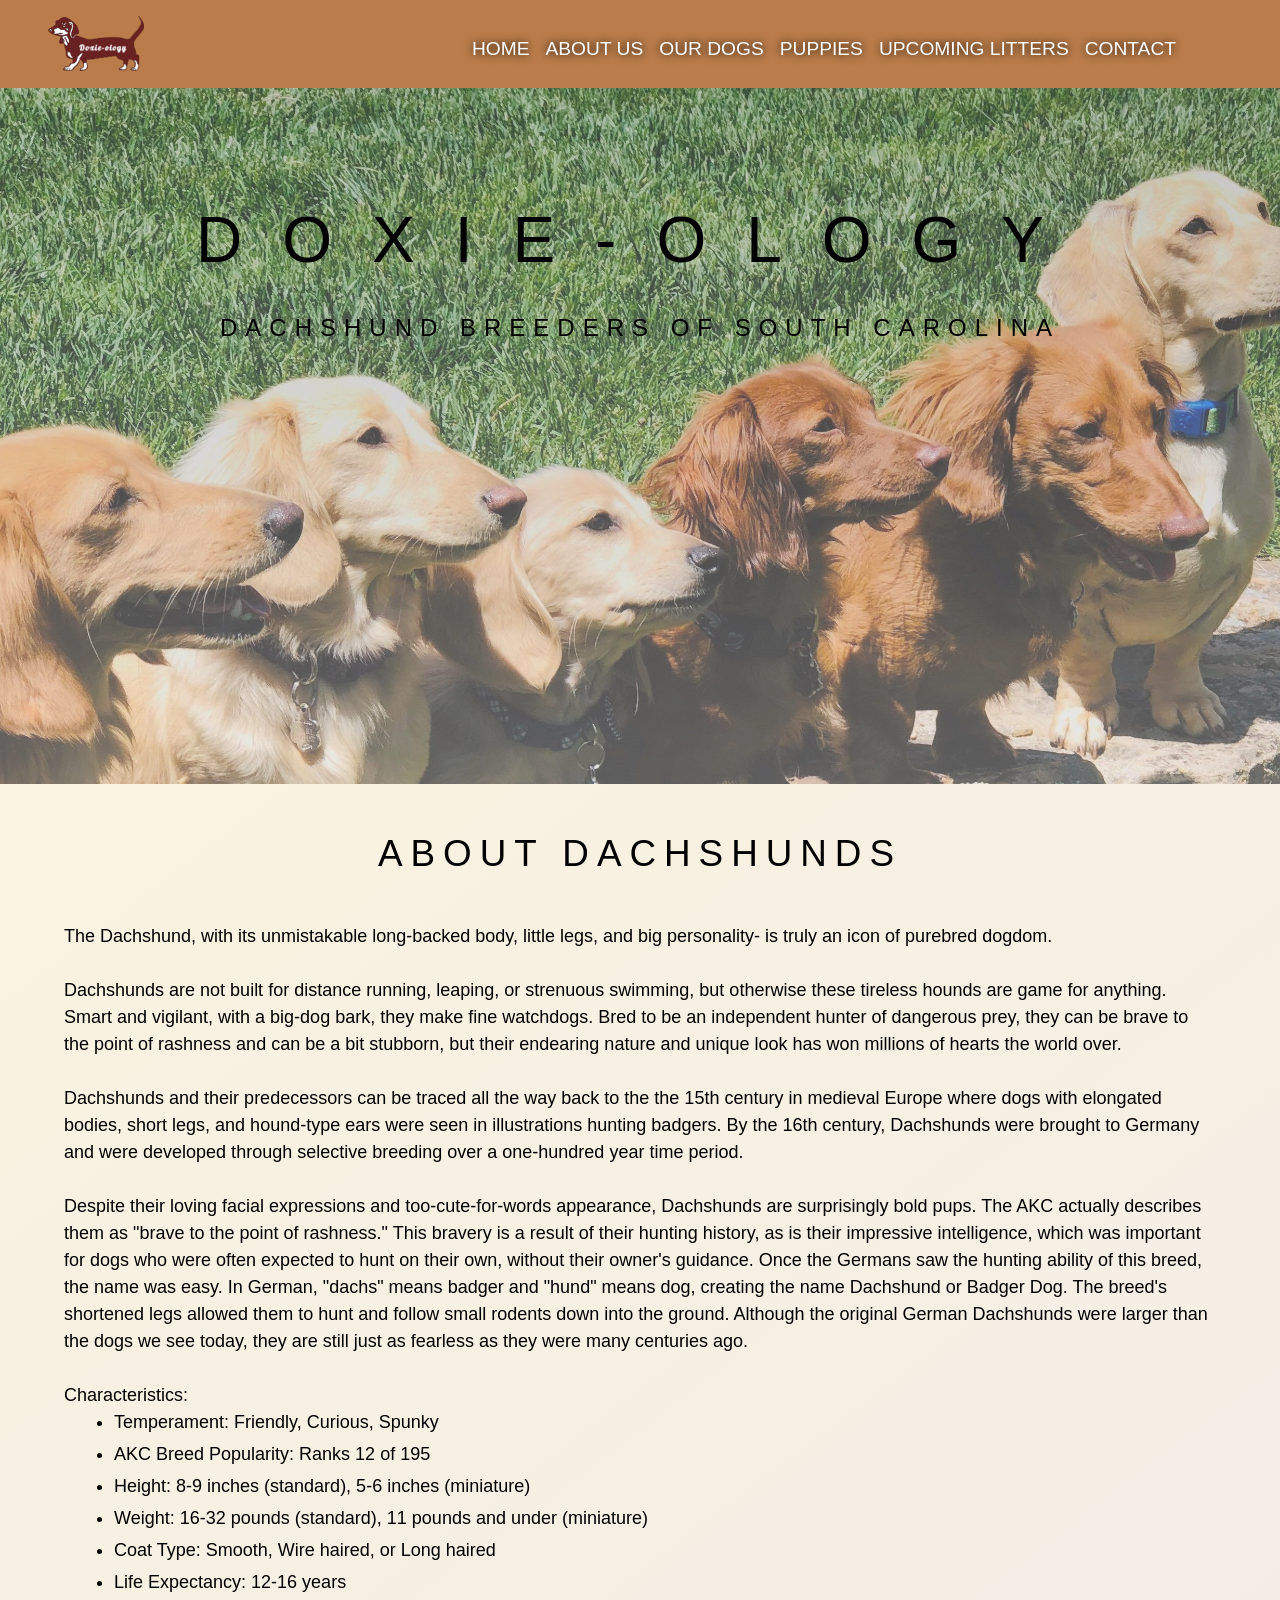
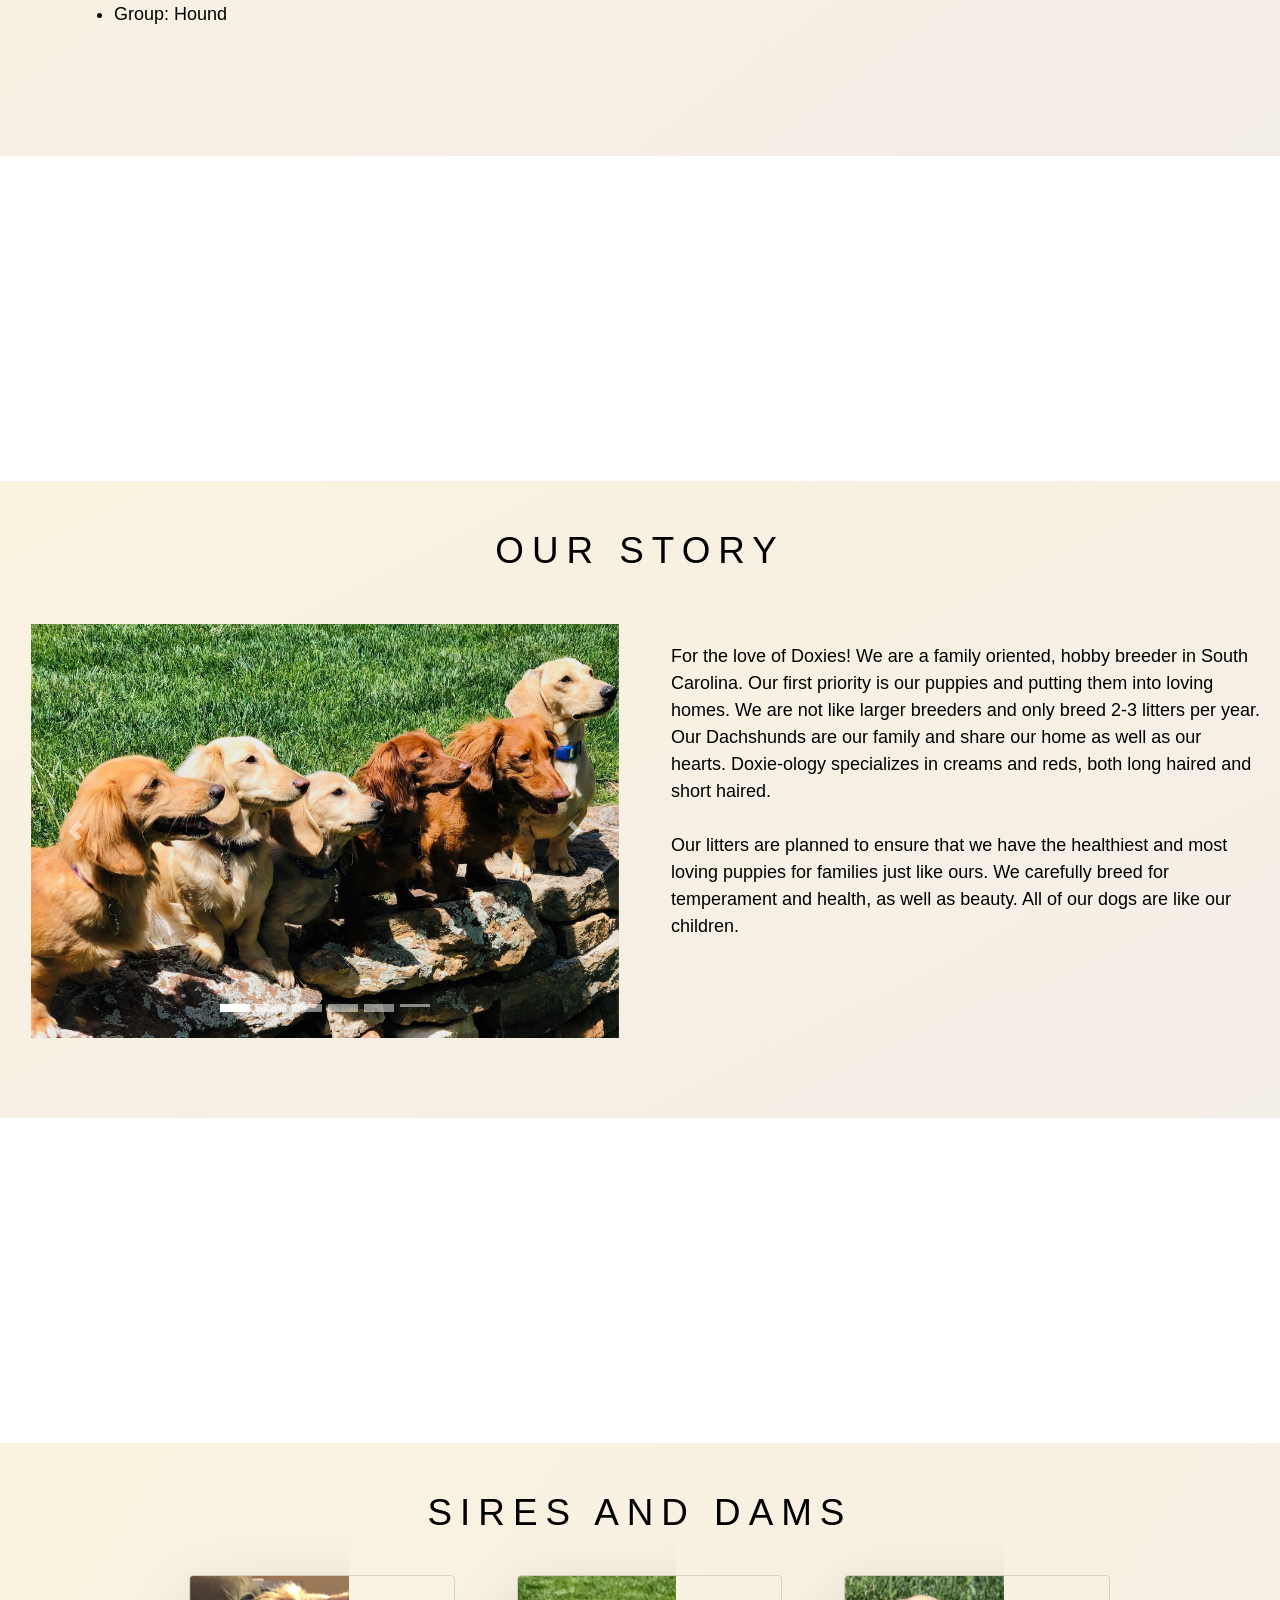
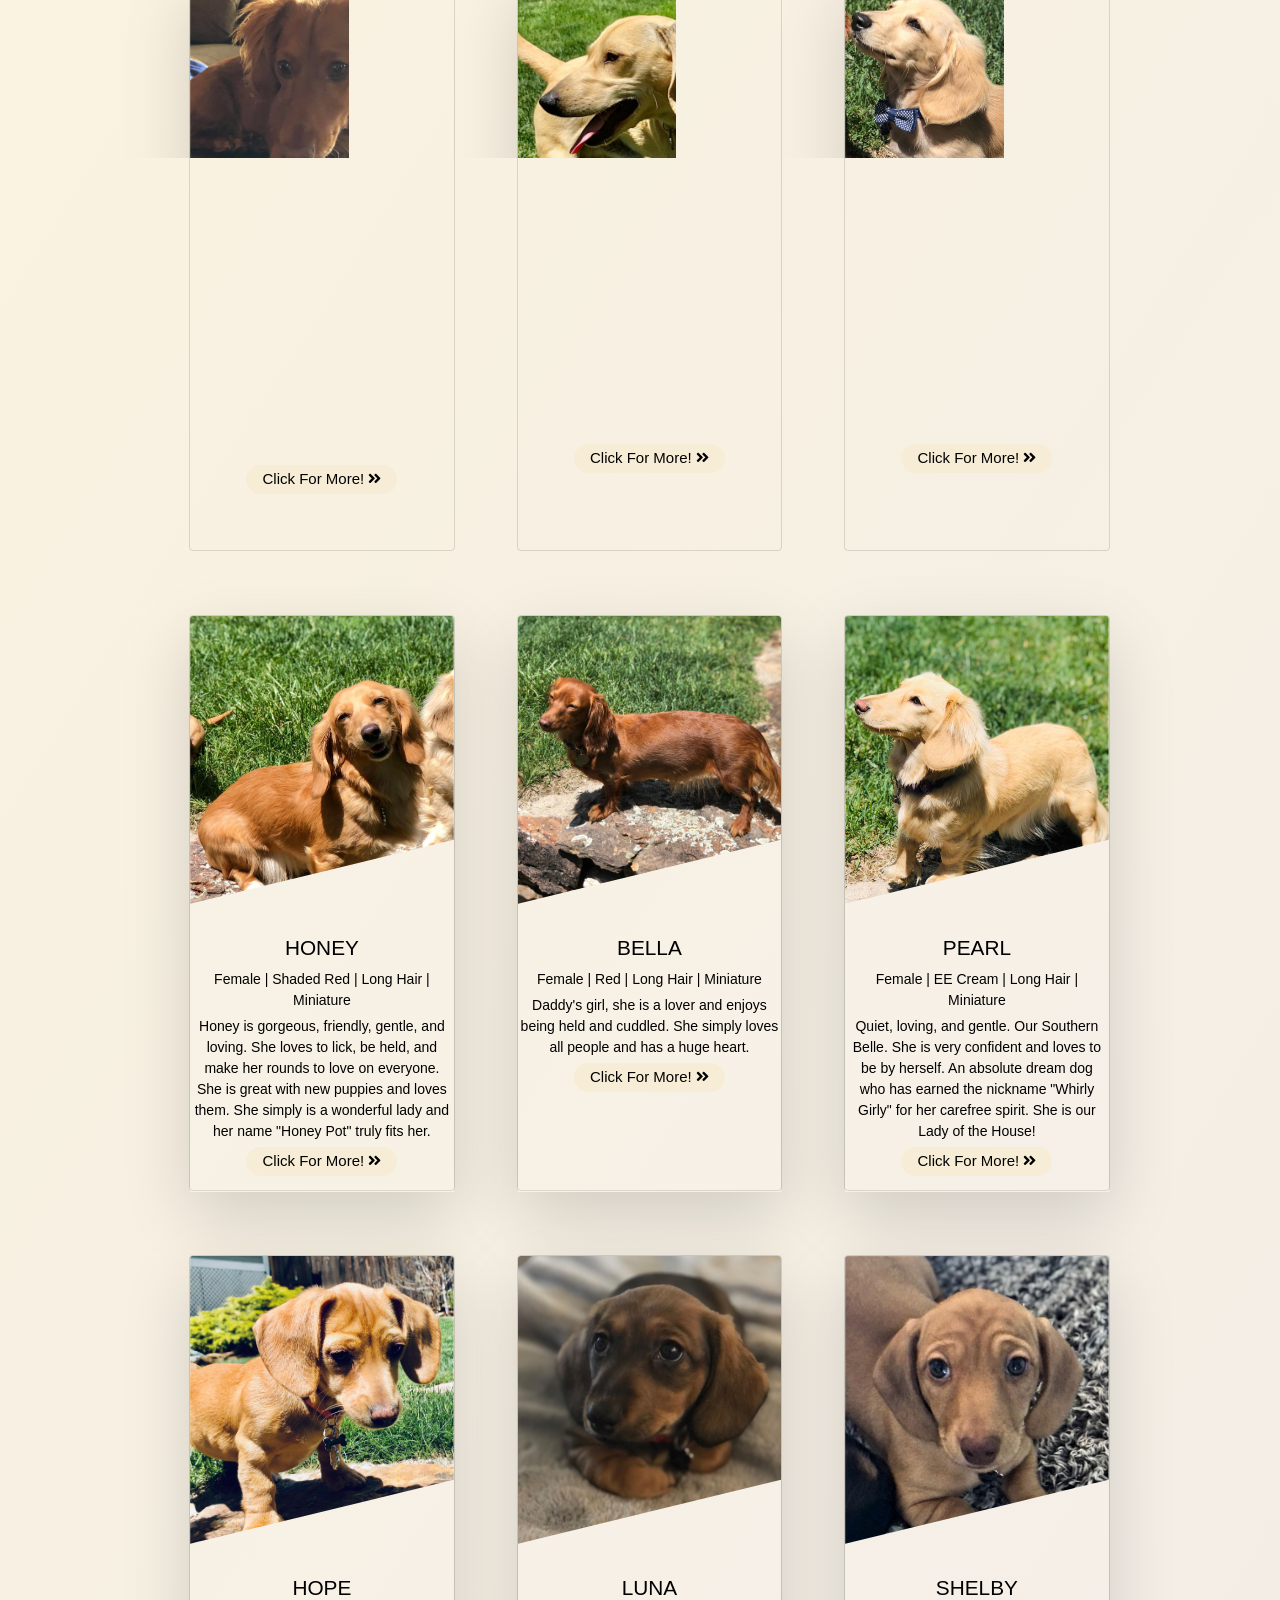
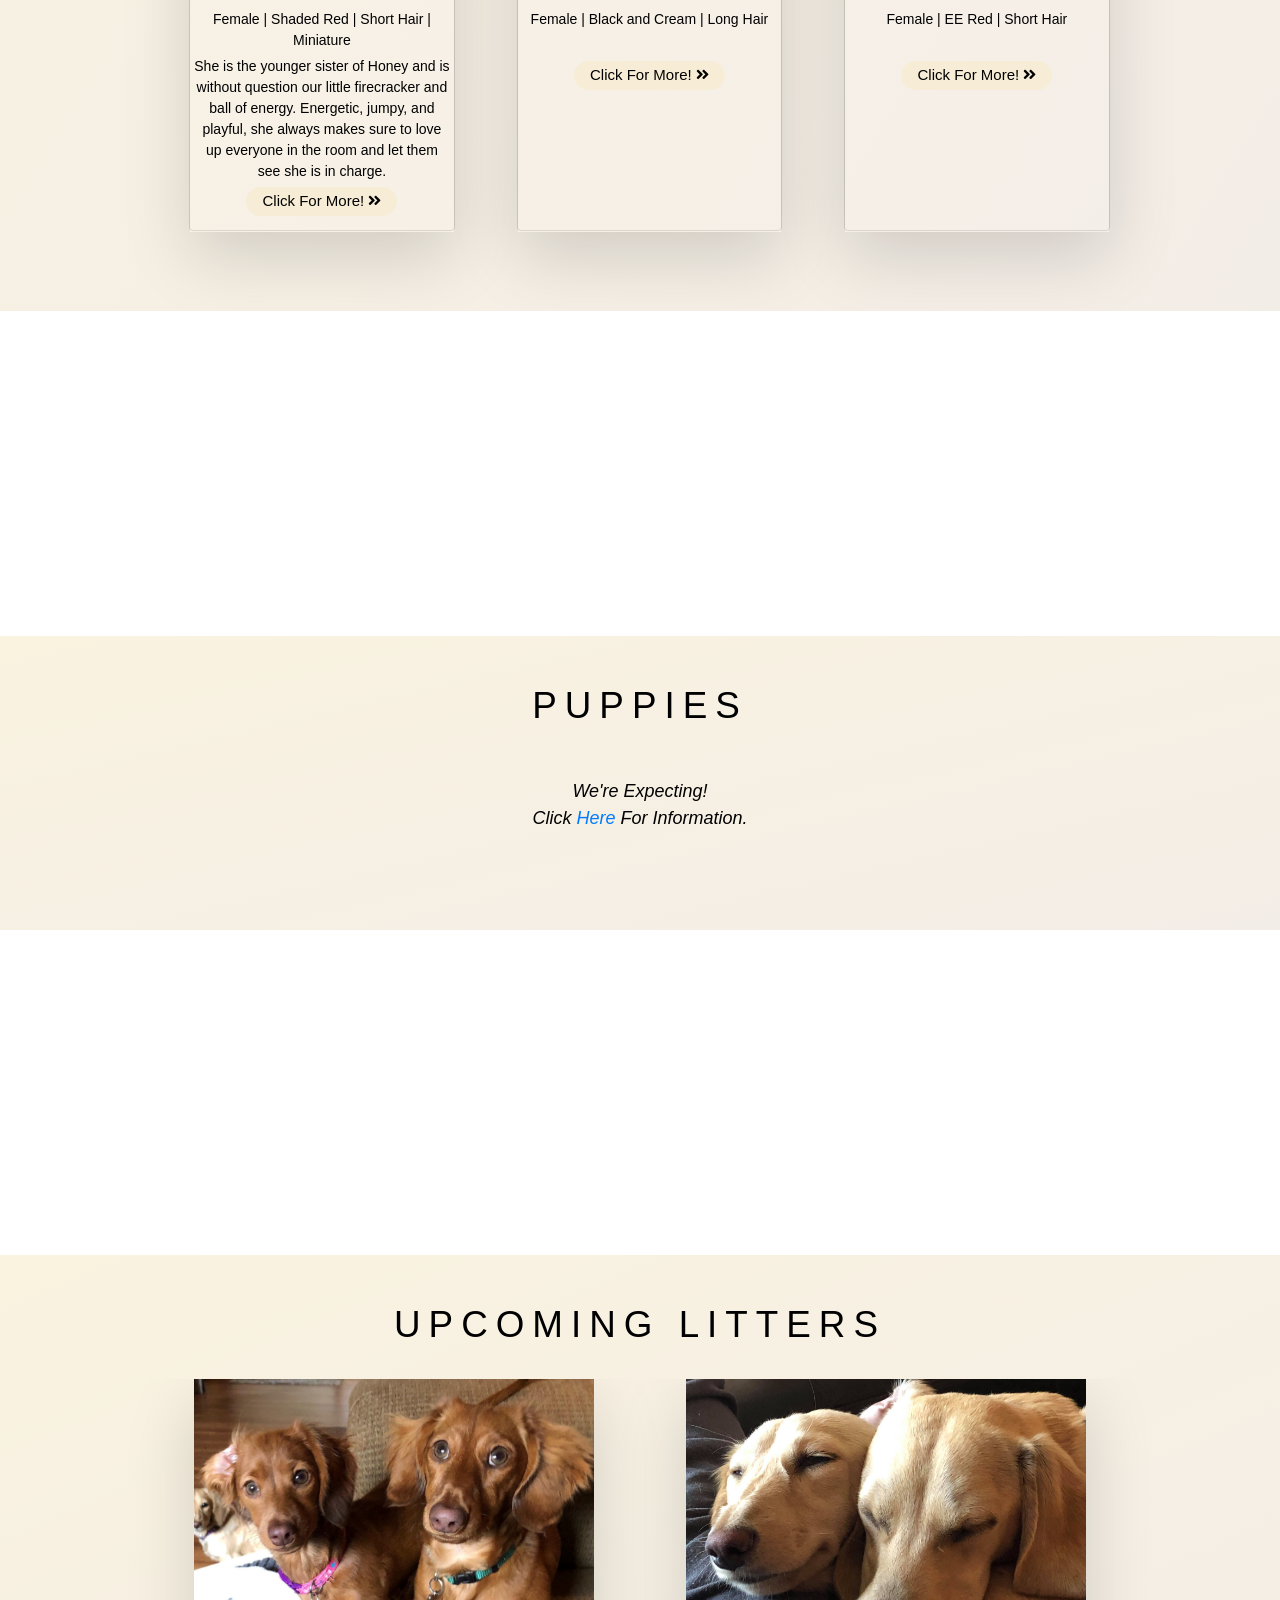
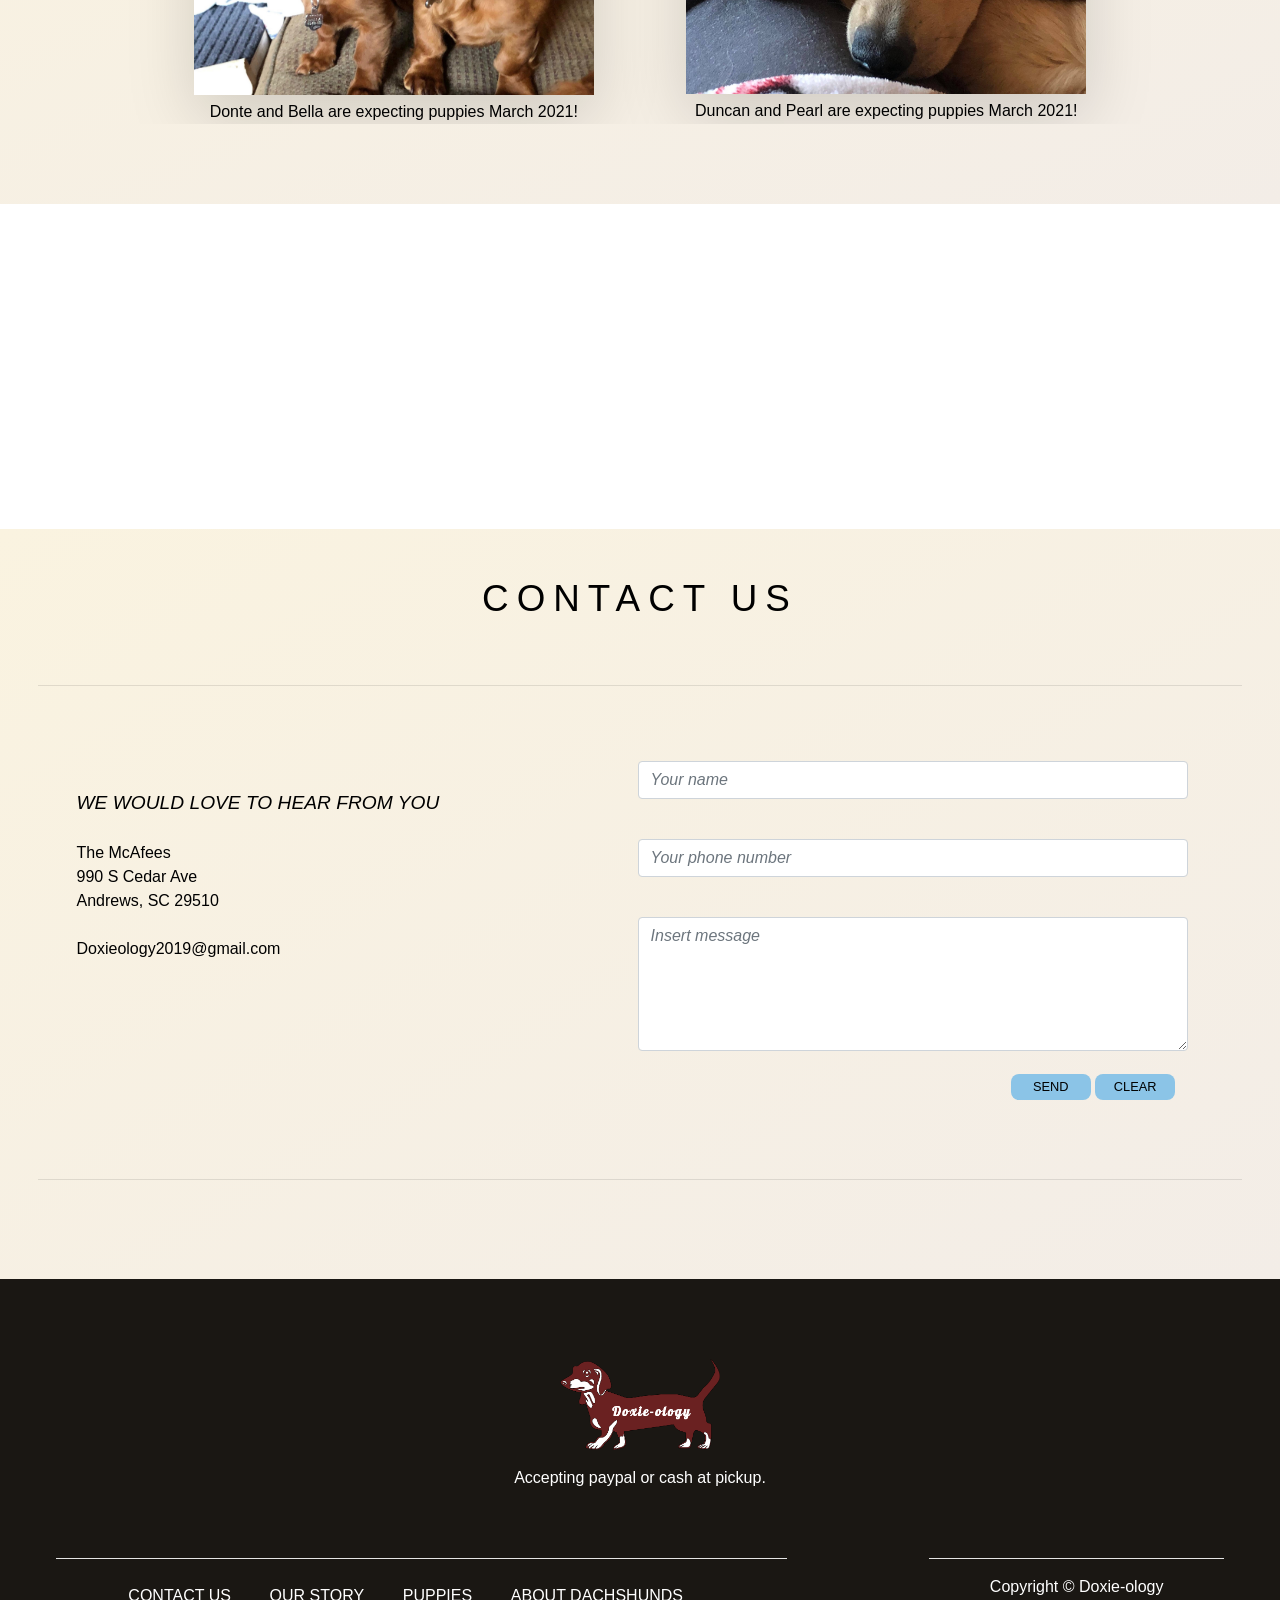
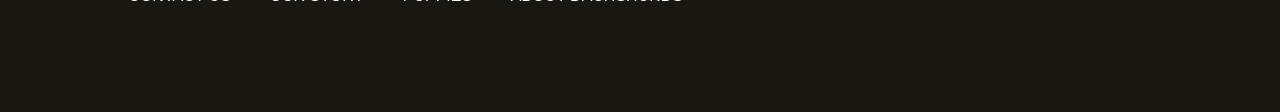
==== commit 1f1d18cc: "continuing email issue" ====
--- a/index.html
+++ b/index.html
@@ -812,8 +812,7 @@
                         </div>
                     </div>
                     <div class="col-sm-7">
-                        <form class="contactForm" action="MAILTO:doxieology2019@gmail.com" method="post"
-                            enctype="text/plain">
+                        <form class="contactForm" target="_blank" action="MAILTO:hmmoon@hotmail.com" method="POST" enctype="text/plain">
                             <div class="row">
                                 <div class="col">
                                     <div class="form-group">
